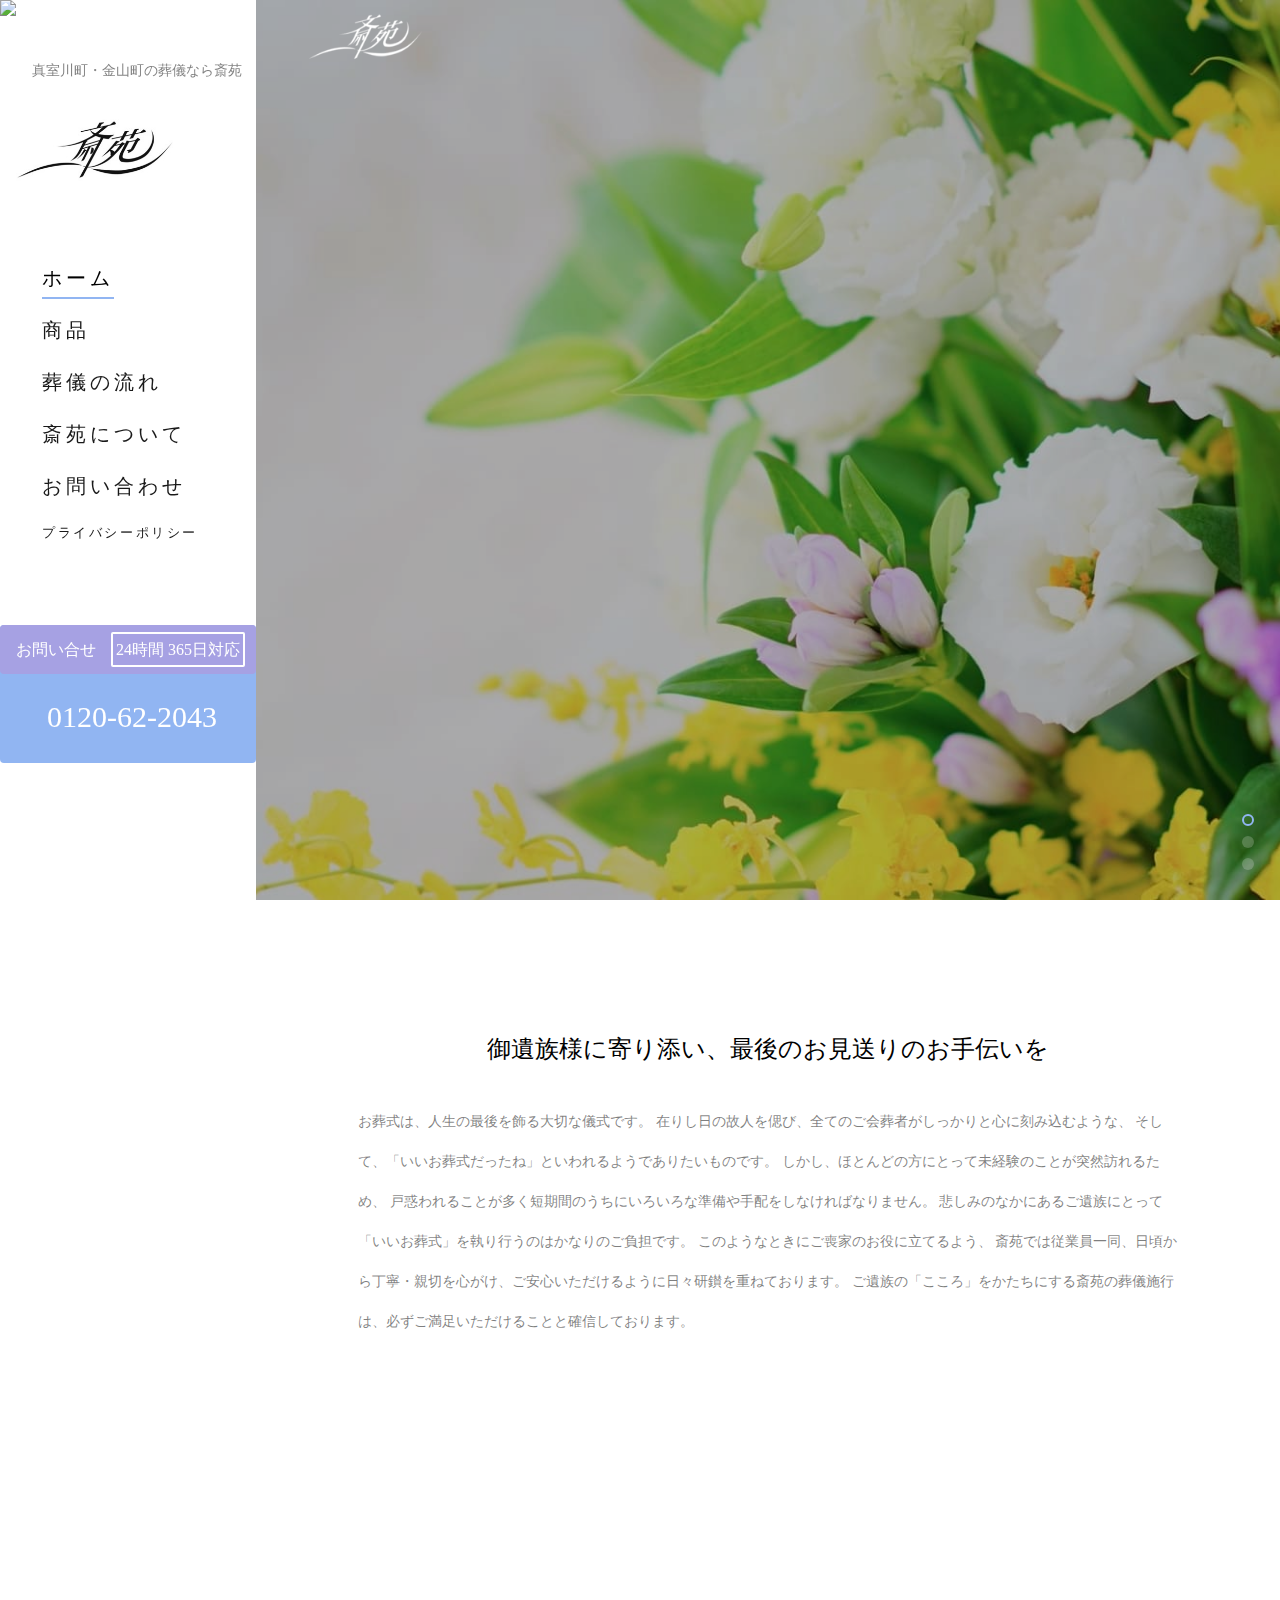
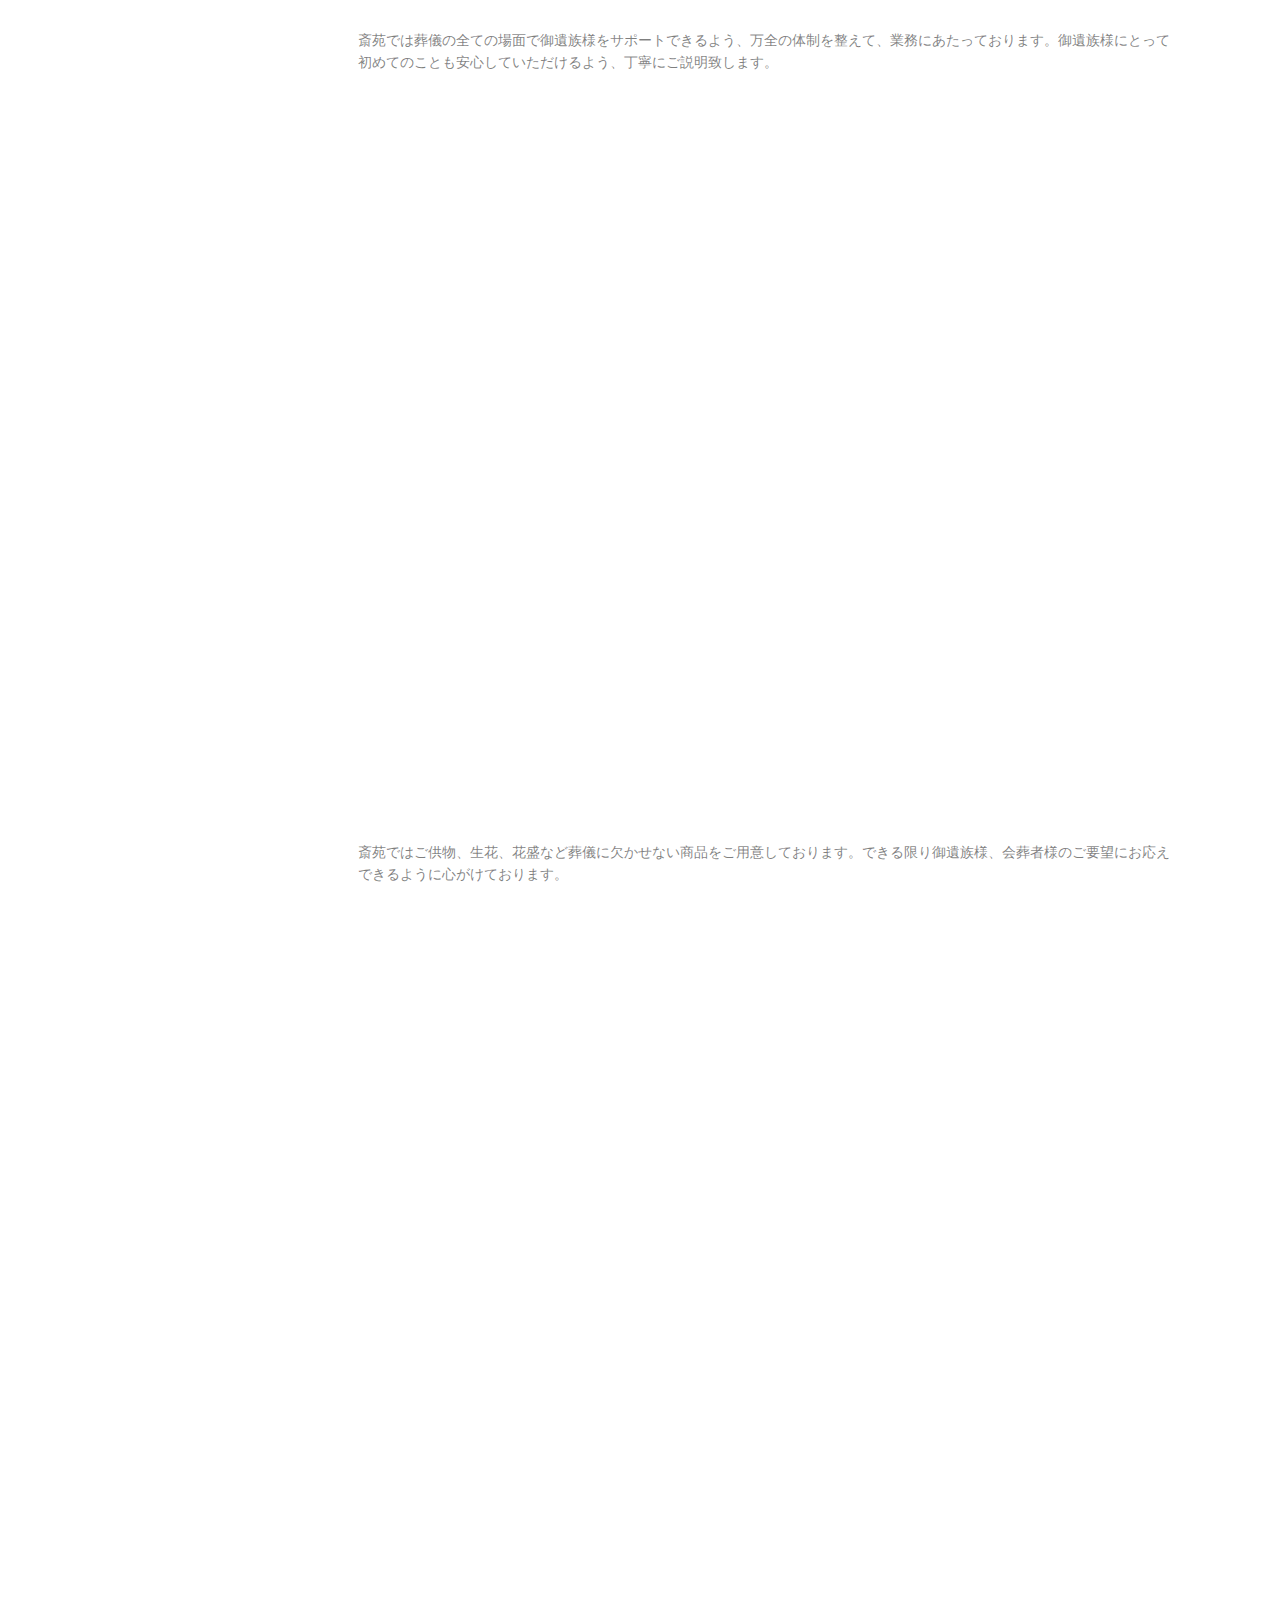
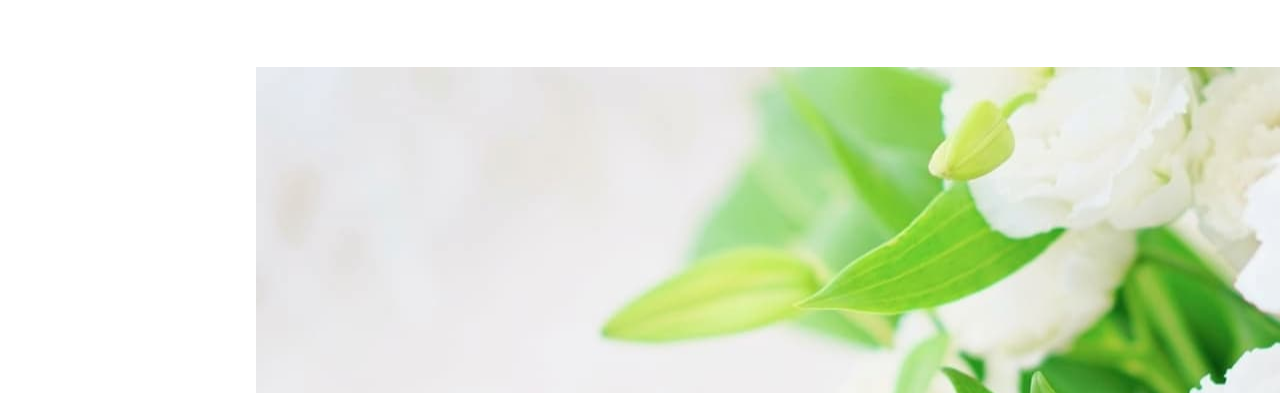
==== index.html @ 17455117 "seov2.1" ====
<!DOCTYPE html>
<html lang="ja">
<!--[if lt IE 7]>      <html class="no-js lt-ie9 lt-ie8 lt-ie7"> <![endif]-->
<!--[if IE 7]>         <html class="no-js lt-ie9 lt-ie8"> <![endif]-->
<!--[if IE 8]>         <html class="no-js lt-ie9"> <![endif]-->
<!--[if gt IE 8]><!--> <html class="no-js"> <!--<![endif]-->
	<head>
	<meta charset="utf-8">
	<meta http-equiv="X-UA-Compatible" content="IE=edge">
	<meta http-equiv="Cache-Control" content="no-cache">
	<title>セレモニー斎苑||ホーム 葬儀のことなら斎苑へおまかせください</title>
	<meta name="viewport" content="width=device-width, initial-scale=1">
	<meta name="description" content="ホーム 山形県最上郡真室川町、金山町の葬儀は斎苑にご相談ください。２４時間、３６５日ご対応致します。フリーダイヤル0120−62−2043" />
	<meta name="keywords" content="葬儀 真室川町 金山町 斎苑 セレモニー斎苑" />
	<meta name="author" content="株式会社斎苑" />
	<meta name="msvalidate.01" content="B3822C4F7AFA2D1C98BF4378109DE318" />


  	<!-- Facebook and Twitter integration -->
	<meta property="og:title" content=""/>
	<meta property="og:image" content=""/>
	<meta property="og:url" content=""/>
	<meta property="og:site_name" content=""/>
	<meta property="og:description" content=""/>
	<meta name="twitter:title" content="" />
	<meta name="twitter:image" content="" />
	<meta name="twitter:url" content="" />
	<meta name="twitter:card" content="" />

	<!-- Place favicon.ico and apple-touch-icon.jpg in the root directory -->
	<link rel="shortcut icon" href="favicon.ico">

	<link href="https://fonts.googleapis.com/css?family=Roboto:100,300,400,500,700" rel="stylesheet">
	
	<!-- Animate.css -->
	<link rel="stylesheet" href="css/animate.css">
	<!-- Icomoon Icon Fonts-->
	<link rel="stylesheet" href="https://pro.fontawesome.com/releases/v5.10.0/css/all.css" integrity="sha384-AYmEC3Yw5cVb3ZcuHtOA93w35dYTsvhLPVnYs9eStHfGJvOvKxVfELGroGkvsg+p" crossorigin="anonymous"/>
	<!-- Bootstrap  -->
	<link rel="stylesheet" href="css/bootstrap.css">

	

	<!-- Flexslider  -->
	<link rel="stylesheet" href="css/flexslider.css">
	<!-- Theme style  -->
	<link rel="stylesheet" href="css/style.css">

	<!-- Modernizr JS -->
	<script src="js/modernizr-2.6.2.min.js"></script>
	<!-- FOR IE9 below -->
	<!--[if lt IE 9]>
	<script src="js/respond.min.js"></script>
	<![endif]-->
	<script type="application/ld+json">
		{
		  "@context" : "http://schema.org",
		  "@type" : "Article",
		  "name" : "セレモニー斎苑",
		  "author" : {
			"@type" : "Person",
			"name" : "株式会社斎苑"
		  },
		  "image" : "http://ceremonysaien.com/images/logo.jpg",
		  "articleSection" : "御遺族様に寄り添い、最後のお見送りのお手伝いを",
		  "articleBody" : "突然の出来事でお困りの方、葬儀をお急ぎの方、２４時間３６５日対応いたします。フリーダイヤル0120-62-4023まで"
		}
		</script>
	</head>
	<body>
	<div id="fh5co-page">
		<a  class="js-fh5co-nav-toggle fh5co-nav-toggle"><i></i></a>
		<aside id="fh5co-aside" role="complementary" class="border js-fullheight"style="height:100vh;overflow:hidden;">
			<div>
			<img src="./images/flower.png" style="position:absolute;top:0px;height:100px;width:100p;"/>
			<p style="margin-left:32px;">真室川町・金山町の葬儀なら斎苑</p>
			</div>
			<h1 id="fh5co-logo"><a href="index.html"><img src="./images/logo.jpg" style="width:80%;">
			</a></h1>
			<nav id="fh5co-main-menu" role="navigation">
				<ul>
					<li class="fh5co-active"><a href="index.html">ホーム</a></li>
					<li><a href="product.html">商品</a></li>
					<li><a href="portfolio.html">葬儀の流れ</a></li>
					<li><a href="about.html">斎苑について</a></li>
					<li><a href="contact.html">お問い合わせ</a></li>
					<li ><a href="privacy.html" style="font-size: 13px;">プライバシーポリシー</a></li>
				</ul>
				
			</nav>
		
			
			<div style="background-color:#91B5F2;bottom: 0;margin-top:80px;border-radius: 4px;">
				<div style="font-size:16px;padding:4px;color:white;background-color:#A6A1E3;display: flex; justify-content: space-evenly;border-radius: 4px;">
				<p style="margin:8px;">   お問い合せ   </p>
				<p style="margin:3px;padding:3px;border:2px solid;border-radius: 2px;">   24時間 365日対応   </p>
				</div>
				<div style="margin:26px;display:flex;justify-content: space-around;">
					<a href="tel:0120-62-2043" style="display: flex;"><i class="fas fa-phone fa-2x" style="color:white;margin-right: 8px;"></i><h2 style="color: white;">0120-62-2043</h2></a>
				</div>
				
			</div>
			
		</aside>

		<div id="fh5co-main">
			<aside id="fh5co-hero" class="js-fullheight">
				<div class="flexslider js-fullheight">
					<ul class="slides">
				   	<li style="background-image: url(images/main006.jpg);">
				   		<div class="overlay"></div>
				   		<div class="container-fluid">
				   			<div class="row">
								   <img src="./images/logo001.png" style="position:absolute; top:0px;left:40px;width:150px;height:75px;"/>
					   			<div class="col-md-8 col-md-offset-2 text-center js-fullheight slider-text">
					   				<div class="slider-text-inner">
					   					<h1>葬儀のご相談は<span style="display: inline-block;">斎苑へ</span></h1>
					   					<h2>心を込めてお見送りの<span style="display: inline-block;">お手伝いをいたします</span></h2>
											<p><a class="btn btn-primary btn-demo popup-vimeo" href="./contact.html" style="font-size:16px;border-radius: 4px;"><i class="fas fa-phone fa-x" style="color:white;"></i>お問い合わせ</a> <a style="border-radius: 4px;font-size:16px;"class="btn btn-primary btn-learn" href="./portfolio.html">葬儀の流れ<i class="fa fa-angle-right" style="margin-left: 4px;"></i></a></p>
					   				</div>
					   			</div>
					   		</div>
				   		</div>
				   	</li>
				   	<li style="background-image: url(images/main004.jpg);">
				   		<div class="overlay"></div>
				   		<div class="container-fluid">
				   			<div class="row">
								<img src="./images/logo001.png" style="position:absolute; top:0px;left:40px;width:150px;height:75px;"/>
					   			<div class="col-md-8 col-md-offset-2 text-center js-fullheight slider-text">
					   				<div class="slider-text-inner">
					   					<h1>24時間365日<span style="display: inline-block;">対応いたします</span></h1>
											<h2>まずはお電話で<span style="display: inline-block;">ご相談ください</span></h2>
											<p><a class="btn btn-primary btn-demo popup-vimeo" href="./contact.html" style="border-radius: 2px;font-size:16px;"><i class="fas fa-phone fa-x" style="color:white;"></i> お問い合わせ</a> <a style="border-radius: 2px;font-size:16px;" class="btn btn-primary btn-learn" href="./portfolio.html">葬儀の流れ<i class="fa fa-angle-right" style="margin-left: 4px;"></i></a></p>
					   				</div>
					   			</div>
					   		</div>
				   		</div>
				   	</li>
				   	<li style="background-image: url(images/main002.jpg);">
				   		<div class="overlay"></div>
				   		<div class="container-fluid">
				   			<div class="row">
								<img src="./images/logo001.png" style="position:absolute; top:0px;left:40px;width:150px;height:75px;"/>
					   			<div class="col-md-8 col-md-offset-2 text-center js-fullheight slider-text">
					   				<div class="slider-text-inner">
					   					<h1>感謝の気持ちを</span><span style="display: inline-block;">伝えたい</span></h1>
											<h2>スタッフが丁寧に分かりやすく<span style="display: inline-block;">ご対応いたします</span></h2>
											<p><a class="btn btn-primary btn-demo popup-vimeo" href="./contact.html" style="border-radius: 2px;font-size:16px;"><i class="fas fa-phone fa-x" style="color:white;"></i> お問い合わせ</a> <a style="border-radius: 2px;font-size:16px;" class="btn btn-primary btn-learn" href="./portfolio.html">葬儀の流れ<i class="fa fa-angle-right" style="margin-left: 4px;"></i></a></p>
					   				</div>
					   			</div>
					   		</div>
				   		</div>
				   	</li>
				  	</ul>
			  	</div>
			</aside>
			
			<div class="fh5co-narrow-content">
				<div class="row m-5 d-flex" style="margin-bottom: 80px;">
					<div class="col-md-12 justify-content-center">
						<h3 class="justify-content-center"style="margin-left:10%;margin-right:10%;margin-top:80px;margin-bottom:40px;"><span>御遺族様に寄り添い、</span><span>最後のお見送りのお手伝いを</span></h3>
							<p class="justify-content-center" style="margin-left:10%;margin-right:10%;line-height: 30pt;">お葬式は、人生の最後を飾る大切な儀式です。
							在りし日の故人を偲び、全てのご会葬者がしっかりと心に刻み込むような、
							そして、「いいお葬式だったね」といわれるようでありたいものです。
							しかし、ほとんどの方にとって未経験のことが突然訪れるため、
							戸惑われることが多く短期間のうちにいろいろな準備や手配をしなければなりません。
							悲しみのなかにあるご遺族にとって「いいお葬式」を執り行うのはかなりのご負担です。
							このようなときにご喪家のお役に立てるよう、
							斎苑では従業員一同、日頃から丁寧・親切を心がけ、ご安心いただけるように日々研鑚を重ねております。
							ご遺族の「こころ」をかたちにする斎苑の葬儀施行は、必ずご満足いただけることと確信しております。
							</p>


						
					</div>
				</div>
				<div class="double">
					<h2 class="fh5co-heading animate-box" data-animate-effect="fadeInLeft" style="margin-bottom:80px;color:#91B5F2;">斎苑のサービス</h2>
				</div>

				<p class="justify-content-center"style="margin-left:10%;margin-right:10%;margin-top:80px;margin-bottom:80px;">斎苑では葬儀の全ての場面で御遺族様をサポートできるよう、万全の体制を整えて、業務にあたっております。御遺族様にとって初めてのことも安心していただけるよう、丁寧にご説明致します。</p>
				<div class="row">
					<div class="col-md-6">
						<div class="fh5co-feature animate-box" data-animate-effect="fadeInLeft">
							<div class="fh5co-icon">
								<img src="./images/sougi002.jpg" style="width: 100px;height:100px; border-radius: 50px;" />
							</div>
							<div class="fh5co-text">
								<h3 style="font-size: 20px;">葬儀・告別式</h3>
								<p>故人様との最後のお別れに際し、丁寧な対応を心がけております。人数やご予算に合わせたプランをご用意しております。</p>
							</div>
						</div>
					</div>
					<div class="col-md-6">
						<div class="fh5co-feature animate-box" data-animate-effect="fadeInLeft">
							<div class="fh5co-icon">
								<img src="./images/hanakan003.jpg" style="width: 100px;height:100px; border-radius: 50px;" />
							</div>
							<div class="fh5co-text">
								<h3 style="font-size: 20px;">お供物</h3>
								<p>生花や花盛はご予算に応じてご用意致しております。りんやあかりその他の仏具等のご用命もお任せください。</p>
							</div>
						</div>
					</div>

					<div class="col-md-6">
						<div class="fh5co-feature animate-box" data-animate-effect="fadeInLeft">
							<div class="fh5co-icon">
								<img src="./images/hitugi001.jpg" style="width: 100px;height:100px; border-radius: 50px;" />
							</div>
							<div class="fh5co-text">
								<h3 style="font-size: 20px;">棺桶</h3>
								<p>故人様への安らかな成仏を願い、棺桶のご用意をいたします。サイズ、素材などご予算に応じてご用意致します。</p>
							</div>
						</div>
					</div>
					<div class="col-md-6">	
						<div class="fh5co-feature animate-box" data-animate-effect="fadeInLeft">
							<div class="fh5co-icon">
								<img src="./images/syokuji001.jpg" style="width: 100px;height:100px; border-radius: 50px;" />
							</div>
							<div class="fh5co-text">
								<h3 style="font-size: 20px;">通夜会食</h3>
								<p>通夜の会場、お食事ご用意はお任せ下さい。</p>
							</div>
						</div>
					</div>
				</div>
			</div>
			<div class="fh5co-narrow-content">
				<div class="double">
				<h2 class="fh5co-heading animate-box" data-animate-effect="fadeInLeft" style="color:#91B5F2;">商品</h2>
			</div>
				<p class="justify-content-center"style="margin-left:10%;margin-right:10%;margin-top:80px;margin-bottom:80px;">斎苑ではご供物、生花、花盛など葬儀に欠かせない商品をご用意しております。できる限り御遺族様、会葬者様のご要望にお応えできるように心がけております。</p>
				<div class="row row-bottom-padded-md">
					<div class="col-md-3 col-sm-6 col-padding animate-box" data-animate-effect="fadeInLeft">
						<div class="blog-entry">
							<a class="blog-img" style="border-radius:4px;"><img src="images/product001.jpg" class="img-responsive" alt="花環大"></a>
							<div class="desc">
								<h3>盛花環</h3>
								<span><h3 style="font-weight: bold;">¥22,000 </h3> 
								
							</div>
						</div>
					</div>
					<div class="col-md-3 col-sm-6 col-padding animate-box" data-animate-effect="fadeInLeft">
						<div class="blog-entry">
							<a  class="blog-img" style="border-radius:4px;"><img src="images/product002.jpg" class="img-responsive" alt="花環中"></a>
							<div class="desc">
								<h3><a >ノーブル生花</a></h3>
								<span><h3 style="font-weight: bold;">¥11,000</h3>
								
							
							</div>
						</div>
					</div>
					<div class="col-md-3 col-sm-6 col-padding animate-box" data-animate-effect="fadeInLeft">
						<div class="blog-entry">
							<a  class="blog-img" style="border-radius:4px;"><img src="images/product003.jpg" class="img-responsive" alt="Free HTML5 Bootstrap Template by Team Rink"></a>
							<div class="desc">
								<h3><a >ダルマ生花</a></h3>
								<span><h3 style="font-weight: bold;">¥22,000</h3>
								
							</div>
						</div>
					</div>
					<div class="col-md-3 col-sm-6 col-padding animate-box" data-animate-effect="fadeInLeft">
						<div class="blog-entry">
							<a  class="blog-img" style="border-radius:4px;"><img src="images/product004.jpg" class="img-responsive" alt="Free HTML5 Bootstrap Template by Team Rink"></a>
							<div class="desc">
								<h3><a >二段生花</a></h3>
								<span><h3 style="font-weight: bold;">¥16,500 </h3>
							
							</div>
						</div>
					</div>
				</div>
			</div>

			<div id="get-in-touch" style="background-image: url(./images/contact001.jpg);">
				<div class="fh5co-narrow-content" style="padding: 4em 4em !important;">
					<div class="row">
						<div class="col-md-4 animate-box" data-animate-effect="fadeInLeft">
							<h1 class="fh5co-heading-colored" >お問合わせ</h1>
						</div>
					</div>
					<div class="row">
						<div class="col-md-6 col-md-offset-3 col-md-pull-3 animate-box" data-animate-effect="fadeInLeft">
							<p class="fh5co-lead">２４時間３６５日ご対応いたします。お急ぎの方は詳細へ。</p>
							<p><a href="./contact.html" class="btn btn-primary" style="border-radius: 2px;">詳細へ</a></p>
							
						</div>
						
					</div>
				</div>
			</div>
		</div>
	</div>

	<!-- jQuery -->
	<script src="js/jquery.min.js"></script>
	<!-- jQuery Easing -->
	<script src="js/jquery.easing.1.3.js"></script>
	<!-- Bootstrap -->
	<script src="js/bootstrap.min.js"></script>
	<!-- Waypoints -->
	<script src="js/jquery.waypoints.min.js"></script>
	<!-- Flexslider -->
	<script src="js/jquery.flexslider-min.js"></script>
	
	
	<!-- MAIN JS -->
	<script src="js/main.js"></script>

	</body>
</html>
</html>
---- css/style.css ----
@font-face {
  font-family:"ヒラギノ明朝 Pro W3","Hiragino Mincho Pro","游明朝体","Yu Mincho","ＭＳ Ｐ明朝","MS PMincho",serif;
  src:url();
  font-weight: normal;
  font-style: normal;
}
/* =======================================================
*
* 	Template Style 
*	Edit this section
*
* ======================================================= */
body {
  font-family:"ヒラギノ明朝 Pro W3","Hiragino Mincho Pro","游明朝体","Yu Mincho","ＭＳ Ｐ明朝","MS PMincho",serif;

  font-weight: 300;
  font-size: 14px;
  line-height: 1.6;
  color: rgba(0, 0, 0, 0.5);
  background: white;
}
@media screen and (max-width: 992px) {
  body {
    font-size: 16px;
  }
}

a {
  color: #91B5F2;
  -webkit-transition: 0.5s;
  -o-transition: 0.5s;
  transition: 0.5s;
}
a:hover, a:active, a:focus {
  color: #91B5F2;
  outline: none;
  text-decoration: none !important;
}

p {
  margin-bottom: 1.5em;
}

h1, h2, h3, h4, h5, h6 {
  color: #000;
  text-align: center;
  font-family:"ヒラギノ明朝 Pro W3","Hiragino Mincho Pro","游明朝体","Yu Mincho","ＭＳ Ｐ明朝","MS PMincho",serif;

  font-weight: 100;
  margin: 0 0 30px 0;
}

figure {
  margin-bottom: 2.5em;
  float: left;
  width: 100%;
}
figure figcaption {
  font-size: 16px;
  width: 80%;
  margin: 20px auto 0px auto;
  color: #b3b3b3;
  font-style: italic;
  font-family:"ヒラギノ明朝 Pro W3","Hiragino Mincho Pro","游明朝体","Yu Mincho","ＭＳ Ｐ明朝","MS PMincho",serif;
}
@media screen and (max-width: 480px) {
  figure figcaption {
    width: 100%;
  }
}

::-webkit-selection {
  color: #fff;
  background: #91B5F2;
}

::-moz-selection {
  color: #fff;
  background: #91B5F2;
}

::selection {
  color: #fff;
  background: #91B5F2;
}

#fh5co-page {
  width: 100%;
  overflow: hidden;
  position: relative;
}

#fh5co-aside {
  padding-top: 60px;
  padding-bottom: 40px;
  width: 20%;
  position: fixed;
  bottom: 0;
  top: 0;
  left: 0;
  overflow-y: scroll;
  z-index: 1001;
  -webkit-transition: 0.5s;
  -o-transition: 0.5s;
  transition: 0.5s;
  overflow-y: scroll;
  -ms-overflow-style: none;    /* IE, Edge 対応 */
  scrollbar-width: none;       /* Firefox 対応 */
}
#fh5co-aside::-webkit-scrollbar{
  display: none;
}

@media screen and (max-width: 1200px) {
  #fh5co-aside {
    width: 30%;
  }
}
@media screen and (max-width: 768px) {
  #fh5co-aside {
    width: 270px;
    -moz-transform: translateX(-270px);
    -webkit-transform: translateX(-270px);
    -ms-transform: translateX(-270px);
    -o-transform: translateX(-270px);
    transform: translateX(-270px);
  }
}
#fh5co-aside #fh5co-logo {
  
  text-align: left;
  font-family:"ヒラギノ明朝 Pro W3","Hiragino Mincho Pro","游明朝体","Yu Mincho","ＭＳ Ｐ明朝","MS PMincho",serif;

  font-weight: 700;
  margin-bottom: 2em;
  text-transform: uppercase;
  font-size: 32px;
  display: block;
  
}

@media screen and (max-width: 768px) {
  #fh5co-aside #fh5co-logo {
    margin-bottom: 1em;
  }
}
#fh5co-aside #fh5co-logo a {
  color: #000;
}
#fh5co-aside #fh5co-logo a span {
  font-weight: 2  00;
  color: rgba(0, 0, 0, 0.5);
}
#fh5co-aside #fh5co-main-menu ul {
  text-align: left;
  margin-left:32px;
  
  padding: 0;
}
@media screen and (max-width: 768px) {
  #fh5co-aside #fh5co-main-menu ul {
    margin: 0 0 2em 0;
  }
}
#fh5co-aside #fh5co-main-menu ul li {
  margin: 0 0 20px 0;
  padding: 0;
  list-style: none;
}
#fh5co-aside #fh5co-main-menu ul li a {
  color: rgba(0, 0, 0, 0.9);
  text-decoration: none;
  letter-spacing: .1em;
  text-transform: uppercase;
  font-size: 20px;
  font-weight: 200;
  position: relative;
  padding: 10px 10px;
  letter-spacing: .2em;
  font-family:"ヒラギノ明朝 Pro W3","Hiragino Mincho Pro","游明朝体","Yu Mincho","ＭＳ Ｐ明朝","MS PMincho",serif;

  -webkit-transition: 0.3s;
  -o-transition: 0.3s;
  transition: 0.3s;
}
#fh5co-aside #fh5co-main-menu ul li a:after {
  content: "";
  position: absolute;
  height: 2px;
  bottom: 0px;
  left: 10px;
  right: 10px;
  background-color: #91B5F2;
  visibility: hidden;
  -webkit-transform: scaleX(0);
  -moz-transform: scaleX(0);
  -ms-transform: scaleX(0);
  -o-transform: scaleX(0);
  transform: scaleX(0);
  -webkit-transition: all 0.3s cubic-bezier(0.175, 0.885, 0.32, 1.275);
  -moz-transition: all 0.3s cubic-bezier(0.175, 0.885, 0.32, 1.275);
  -ms-transition: all 0.3s cubic-bezier(0.175, 0.885, 0.32, 1.275);
  -o-transition: all 0.3s cubic-bezier(0.175, 0.885, 0.32, 1.275);
  transition: all 0.3s cubic-bezier(0.175, 0.885, 0.32, 1.275);
}
#fh5co-aside #fh5co-main-menu ul li a:hover {
  text-decoration: none;
  color: black;
}
#fh5co-aside #fh5co-main-menu ul li a:hover:after {
  visibility: visible;
  -webkit-transform: scaleX(1);
  -moz-transform: scaleX(1);
  -ms-transform: scaleX(1);
  -o-transform: scaleX(1);
  transform: scaleX(1);
}
#fh5co-aside #fh5co-main-menu ul li.fh5co-active a {
  color: black;
}
#fh5co-aside #fh5co-main-menu ul li.fh5co-active a:after {
  visibility: visible;
  -webkit-transform: scaleX(1);
  -moz-transform: scaleX(1);
  -ms-transform: scaleX(1);
  -o-transform: scaleX(1);
  transform: scaleX(1);
}
#fh5co-aside .fh5co-footer {
  position: absolute;
  bottom: 40px;
  font-size: 14px;
  text-align: left;
  width: 100%;
  font-weight: 400;
  color: rgba(0, 0, 0, 0.6);
  padding: 0 20px;
}
@media screen and (max-width: 768px) {
  #fh5co-aside .fh5co-footer {
    position: relative;
    bottom: 0;
  }
}
#fh5co-aside .fh5co-footer span {
  display: block;
}
#fh5co-aside .fh5co-footer ul {
  padding: 0;
  margin: 0;
  text-align: left;
}
#fh5co-aside .fh5co-footer ul li {
  padding: 0;
  margin: 0;
  display: inline;
  list-style: none;
}
#fh5co-aside .fh5co-footer ul li a {
  color: rgba(0, 0, 0, 0.7);
  padding: 4px;
}
#fh5co-aside .fh5co-footer ul li a:hover, #fh5co-aside .fh5co-footer ul li a:active, #fh5co-aside .fh5co-footer ul li a:focus {
  text-decoration: none;
  outline: none;
  color: #91B5F2;
}

#fh5co-main {
  width: 80%;
  float: right;
  -webkit-transition: 0.5s;
  -o-transition: 0.5s;
  transition: 0.5s;
}
@media screen and (max-width: 1200px) {
  #fh5co-main {
    width: 70%;
  }
}
@media screen and (max-width: 768px) {
  #fh5co-main {
    width: 100%;
  }
}
#fh5co-main .fh5co-narrow-content {
  position: relative;
  width: 100%;
  margin: 0 auto;
  padding: 4em 0;
  clear: both;
}

@media screen and (max-width: 768px) {
  #fh5co-main .fh5co-narrow-content {
    width: 100%;
    padding: 4em 1em;
  }
}

#fh5co-hero {
  min-height: 500px;
  background: #fff url(../images/loader.gif) no-repeat center center;
  width: 100%;
  float: left;
  clear: both;
}
#fh5co-hero .btn {
  font-size: 24px;
}
#fh5co-hero .btn.btn-primary {
  padding: 14px 30px !important;
}
#fh5co-hero .flexslider {
  border: none;
  z-index: 1;
  margin-bottom: 0;
}
#fh5co-hero .flexslider .slides {
  position: relative;
  overflow: hidden;
}
#fh5co-hero .flexslider .slides .overlay {
  position: absolute;
  top: 0;
  bottom: 0;
  left: 0;
  right: 0;
  content: '';
  background: rgba(0, 0, 0, 0.3);
}
#fh5co-hero .flexslider .slides li {
  background-repeat: no-repeat;
  background-size: cover;
  background-position: bottom center;
  min-height: 500px;
  position: relative;
}
#fh5co-hero .flexslider .flex-control-nav {
  bottom: 20px;
  z-index: 1000;
  right: 20px;
  float: right;
  width: auto;
}
#fh5co-hero .flexslider .flex-control-nav li {
  display: block;
  margin-bottom: 10px;
}
#fh5co-hero .flexslider .flex-control-nav li a {
  background: rgba(255, 255, 255, 0.2);
  box-shadow: none;
  width: 12px;
  height: 12px;
  cursor: pointer;
}
#fh5co-hero .flexslider .flex-control-nav li a.flex-active {
  cursor: pointer;
  background: transparent;
  border: 2px solid #91B5F2;
}
#fh5co-hero .flexslider .flex-direction-nav {
  display: none;
}
#fh5co-hero .flexslider .slider-text {
  display: table;
  opacity: 0;
  min-height: 500px;
  z-index: 9;
}
#fh5co-hero .flexslider .slider-text > .slider-text-inner {
  display: table-cell;
  vertical-align: middle;
  min-height: 700px;
  padding: 2em;
}
@media screen and (max-width: 768px) {
  #fh5co-hero .flexslider .slider-text > .slider-text-inner {
    text-align: left;
  }
}
#fh5co-hero .flexslider .slider-text > .slider-text-inner h1, #fh5co-hero .flexslider .slider-text > .slider-text-inner h2 {
  margin: 0;
  padding: 0;
  color: white;
  font-family:"ヒラギノ明朝 Pro W3","Hiragino Mincho Pro","游明朝体","Yu Mincho","ＭＳ Ｐ明朝","MS PMincho",serif;

}
#fh5co-hero .flexslider .slider-text > .slider-text-inner h1 {
  margin-bottom: 20px;
  font-size: 45px;
  line-height: 1.3;
  font-weight: 100;
  font-family:"ヒラギノ明朝 Pro W3","Hiragino Mincho Pro","游明朝体","Yu Mincho","ＭＳ Ｐ明朝","MS PMincho",serif;

}
@media screen and (max-width: 768px) {
  #fh5co-hero .flexslider .slider-text > .slider-text-inner h1 {
    font-size: 28px;
  }
}
#fh5co-hero .flexslider .slider-text > .slider-text-inner h2 {
  font-size: 18px;
  line-height: 1.5;
  margin-bottom: 30px;
  font-weight: 300;
}
#fh5co-hero .flexslider .slider-text > .slider-text-inner h2 a {
  color: rgba(34, 136, 150, 0.8);
  border-bottom: 1px solid rgba(34, 136, 150, 0.7);
}
#fh5co-hero .flexslider .slider-text > .slider-text-inner .heading-section {
  font-size: 50px;
}
@media screen and (max-width: 768px) {
  #fh5co-hero .flexslider .slider-text > .slider-text-inner .heading-section {
    font-size: 30px;
  }
}
#fh5co-hero .flexslider .slider-text > .slider-text-inner s
.fh5co-lead {
  font-size: 20px;
  color: #fff;
}
#fh5co-hero .flexslider .slider-text > .slider-text-inner s
.fh5co-lead .icon-heart {
  color: #d9534f;
}
#fh5co-hero .flexslider .slider-text > .slider-text-inner .btn {
  font-size: 12px;
  text-transform: uppercase;
  letter-spacing: 2px;
  color: #fff;
  padding: 22px 30px !important;
  border: none;
  font-weight: 500;
}
#fh5co-hero .flexslider .slider-text > .slider-text-inner .btn.btn-learn {
  background: #fff;
  color: #000;
}
#fh5co-hero .flexslider .slider-text > .slider-text-inner .btn.btn-learn:hover {
  color: #fff;
}
@media screen and (max-width: 768px) {
  #fh5co-hero .flexslider .slider-text > .slider-text-inner .btn {
    width: 100%;
  }
}

.fh5co-bg-color {
  width: 100%;
  float: left;
  background: #fff;
}

body.offcanvas {
  overflow-x: hidden;
}
body.offcanvas #fh5co-aside {
  -moz-transform: translateX(0);
  -webkit-transform: translateX(0);
  -ms-transform: translateX(0);
  -o-transform: translateX(0);
  transform: translateX(0);
  width: 270px;
  background: #fff;
  z-index: 999;
  position: fixed;
}
body.offcanvas #fh5co-main, body.offcanvas .fh5co-nav-toggle {
  top: 0;
  -moz-transform: translateX(270px);
  -webkit-transform: translateX(270px);
  -ms-transform: translateX(270px);
  -o-transform: translateX(270px);
  transform: translateX(270px);
}

.fh5co-services {
  margin-top: 5px;
}
.fh5co-services ul {
  list-style: none;
  padding: 0;
  margin: 0;
}

.blog-entry {
  width: 100%;
  float: left;
  background: #fff;
}
@media screen and (max-width: 768px) {
  .blog-entry {
   
    margin:56px;
    
  }
  
}
.blog-entry .blog-img {
  width: 100%;
  float: left;
  overflow: hidden;
  position: relative;
  z-index: 1;
  margin-bottom: 25px;
  
}
.blog-entry .blog-img img {
  position: relative;
  max-width: 100%;
  -webkit-transform: scale(1.2);
  -moz-transform: scale(1.2);
  -ms-transform: scale(1.2);
  -o-transform: scale(1.2);
  transform: scale(1.2);
  -webkit-transition: 0.9s;
  -o-transition: 0.9s;
  transition: 0.9s;
  
}
.blog-entry .desc {
  padding: 25px;
}
.blog-entry .desc h3 {
  font-size: 15px;
  text-transform: uppercase;
  margin-bottom: 10px;
  letter-spacing: 1px;
  line-height: auto;
}
.blog-entry .desc h3 a {
  color: #000;
  text-decoration: none;
}
.blog-entry .desc span {
  display: block;
  margin-bottom: 2px;
  font-size: 11px;
  text-transform: uppercase;
  letter-spacing: 1px;
  color: rgba(0, 0, 0, 0.4) !important;
}
.blog-entry .desc span small i {
  color: #e6e6e6;
}
.blog-entry .desc .lead {
  font-size: 11px;
  text-transform: uppercase;
  letter-spacing: 2px;
  color: #000;
}
.blog-entry:hover .blog-img img {
  -webkit-transform: scale(1);
  -moz-transform: scale(1);
  -ms-transform: scale(1);
  -o-transform: scale(1);
  transform: scale(1);
}

.work {
  background-size: cover;
  background-position: center center;
  background-repeat: no-repeat;
  position: relative;
  height: 270px;
  width: 100%;
  display: table;
  overflow: hidden;
}
#work001{
  background-image:url(../images/11.jpg);
  opacity:0.8;
}
#work002{
  background-image:url(../images/22.jpg);
  opacity:0.8;
}
#work003{
  background-image:url(../images/33.jpg);
  opacity:0.8;
}
#work004{
  background-image:url(../images/44.jpg);
  opacity:0.8;
}
#work005{
  background-image:url(../images/55.jpg);
  opacity:0.8;
}
#work006{
  background-image:url(../images/66.jpg);
  opacity:0.8;
}
#work007{
  background-image:url(../images/77.jpg);
  opacity:0.8;
}
#work008{
  background-image:url(../images/88.jpg);
  opacity:0.6;
}

#work101{
  background-image:url(../images/111.jpg);
  opacity:0.6;
  padding: 8px;
}
#work102{
  background-image:url(../images/111.jpg);
  opacity:0.6;
  padding: 8px;
}
#work103{
  background-image:url(../images/111.jpg);
  opacity:0.6;
  padding: 8px;
}
#work104{
  background-image:url(../images/111.jpg);
  opacity:0.6;
  padding: 8px;
}
#work105{
  background-image:url(../images/111.jpg);
  opacity:0.6;
  padding: 8px;
}
#work106{
  background-image:url(../images/111.jpg);
  opacity:0.6;
  padding: 8px;
}
#work107{
  background-image:url(../images/111.jpg);
  opacity:0.6;
  padding: 8px;
}
#work108{
  background-image:url(../images/111.jpg);
  opacity:0.6;
  padding: 8px;
}

@media screen and (max-width: 768px) {
  .work {
    height: 400px;
    
  }
}
@media screen and (max-width: 480px) {
  .work {
    height: 270px;
    background-image: none;
  }
  
  
}
.work .desc {
  display: table-cell;
  vertical-align: middle;
  height: 270px;
  background: #fff;
  opacity: 0;
  -webkit-transition: 0.3s;
  -o-transition: 0.3s;
  transition: 0.3s;
}
.work .desc h3 {
  font-size: 14px;
  -webkit-transition: -webkit-transform 0.3s, opacity 0.3s;
  transition: transform 0.3s, opacity 0.3s;
  -webkit-transform: translate3d(0, -15px, 0);
  transform: translate3d(0, -15px, 0);
}
.work .desc span {
  display: block;
  color: #999999;
  font-size: 12px;
  -webkit-transition: -webkit-transform 0.3s, opacity 0.3s;
  transition: transform 0.3s, opacity 0.3s;
  -webkit-transform: translate3d(0, 15px, 0);
  transform: translate3d(0, 15px, 0);
}
@media screen and (max-width: 768px) {
  .work .desc {
    opacity: 1;
    background: transparent !important;
  }
  .work .desc h3 {
    -webkit-transform: translate3d(0, 0, 0);
    transform: translate3d(0, 0, 0);
    color: #fff;
  }
  .work .desc span {
    -webkit-transform: translate3d(0, 0, 0);
    transform: translate3d(0, 0, 0);
  }
}
.work:hover .desc {
  opacity: 1;
}
.work:hover .desc h3 {
  -webkit-transform: translate3d(0, 0, 0);
  transform: translate3d(0, 0, 0);
}
.work:hover .desc span {
  -webkit-transform: translate3d(0, 0, 0);
  transform: translate3d(0, 0, 0);
}

.fh5co-lead {
  font-size: 18px;
  line-height: 1.5;
}

.fh5co-heading-colored {
  color: #91B5F2;
  font-size: 30px;
}

.fh5co-cards {
  padding: 1em 0;
  background: #e6e6e6;
}
@media screen and (max-width: 768px) {
  .fh5co-cards {
    padding: 1em 0;
  }
}
.fh5co-cards .fh5co-flex-wrap {
  display: -webkit-box;
  display: -moz-box;
  display: -ms-flexbox;
  display: -webkit-flex;
  display: flex;
  flex-wrap: wrap;
  -webkit-flex-wrap: wrap;
  -moz-flex-wrap: wrap;
}
.fh5co-cards .fh5co-flex-wrap > div {
  width: 49.5%;
  margin-right: 1%;
  background: #fff;
  padding: 30px;
  margin-bottom: 10px;
}
.fh5co-cards .fh5co-flex-wrap > div:nth-of-type(1) {
  float: left;
}
.fh5co-cards .fh5co-flex-wrap > div:nth-of-type(2) {
  float: right;
  margin-right: 0%;
}
@media screen and (max-width: 992px) {
  .fh5co-cards .fh5co-flex-wrap > div {
    width: 100%;
    margin-right: 0;
  }
}
.fh5co-cards .fh5co-flex-wrap .fh5co-card p:last-child {
  margin-bottom: 0;
}
.fh5co-cards .fh5co-flex-wrap .fh5co-card h5 {
  text-transform: uppercase;
  font-size: 12px;
  letter-spacing: .2em;
  padding: 4px 8px;
  background: #ebebeb;
  display: -moz-inline-stack;
  display: inline-block;
  zoom: 1;
  *display: inline;
}

.fh5co-counter .fh5co-number {
  font-size: 100px;
  color: #91B5F2;
  font-weight: 400;
  margin: 0;
  padding: 0;
  line-height: .7;
}
.fh5co-counter .fh5co-number.fh5co-left {
  float: left;
  width: 30%;
}
@media screen and (max-width: 768px) {
  .fh5co-counter .fh5co-number.fh5co-left {
    width: 100%;
    line-height: 1.2;
  }
}
.fh5co-counter .fh5co-text {
  float: right;
  text-align: left;
  width: 70%;
}
@media screen and (max-width: 768px) {
  .fh5co-counter .fh5co-text {
    width: 100%;
    text-align: left;
  }
}
.fh5co-counter .fh5co-text h3 {
  margin: 0;
  padding: 0;
  position: relative;
}
.fh5co-counter .fh5co-text h3.border-bottom:after {
  content: "";
  width: 50px;
}

.fh5co-social {
  padding: 0;
  margin: 0;
  text-align: left;
}
.fh5co-social li {
  padding: 0;
  margin: 0;
  list-style: none;
  display: -moz-inline-stack;
  display: inline-block;
  zoom: 1;
  *display: inline;
}
.fh5co-social li a {
  font-size: 22px;
  color: #000;
  padding: 10px;
  display: -moz-inline-stack;
  display: inline-block;
  zoom: 1;
  *display: inline;
  -webkit-border-radius: 7px;
  -moz-border-radius: 7px;
  -ms-border-radius: 7px;
  border-radius: 7px;
}
@media screen and (max-width: 768px) {
  .fh5co-social li a {
    padding: 10px 8px;
  }
}
.fh5co-social li a:hover {
  color: #91B5F2;
}
.fh5co-social li a:hover, .fh5co-social li a:active, .fh5co-social li a:focus {
  outline: none;
  text-decoration: none;
  color: #91B5F2;
}

#map {
  width: 100%;
  height: 700px;
}
@media screen and (max-width: 768px) {
  #map {
    height: 200px;
  }
}

.fh5co-more-contact {
  background: #fafafa;
}

.fh5co-feature {
  text-align: left;
  width: 100%;
  float: left;
  margin-bottom: 40px;
  position: relative;
}
.fh5co-feature .fh5co-icon {
  position: absolute;
  top: 0;
  left: 0;
  width: 100px;
  height: 100px;
  display: table;
  text-align: left;
  background: rgba(0, 0, 0, 0.05);
  -webkit-border-radius: 50%;
  -moz-border-radius: 50%;
  -ms-border-radius: 50%;
  border-radius: 50%;
}
.fh5co-feature .fh5co-icon i {
  display: table-cell;
  vertical-align: middle;
  color: #91B5F2;
  font-size: 40px;
  height: 100px;
}
@media screen and (max-width: 1200px) {
  .fh5co-feature .fh5co-icon i {
    font-size: 40px;
  }
}
.fh5co-feature .fh5co-text {
  padding-left: 120px;
  width: 100%;
}
.fh5co-feature .fh5co-text h2, .fh5co-feature .fh5co-text h3 {
  margin: 0;
  padding: 0;
}
.fh5co-feature .fh5co-text h3 {
  font-weight: 500;
  margin-bottom: 20px;
  color: rgba(0, 0, 0, 0.8);
  font-size: 14px;
  letter-spacing: .2em;
  text-transform: uppercase;
}
.fh5co-feature.fh5co-feature-sm .fh5co-text {
  margin-top: 30px;
}
.fh5co-feature.fh5co-feature-sm .fh5co-icon i {
  color: #91B5F2;
  font-size: 40px;
}
@media screen and (max-width: 1200px) {
  .fh5co-feature.fh5co-feature-sm .fh5co-icon i {
    font-size: 28px;
  }
}

.fh5co-heading {
  font-size: 24px;
  margin-bottom: 2em;
  font-weight: 100;
  text-transform: uppercase;
  letter-spacing: 2px;
}
.fh5co-heading.fh5co-light {
  color: #fff;
}
.fh5co-heading span {
  display: block;
}
@media screen and (max-width: 768px) {
  .fh5co-heading {
    margin-bottom: 1em;
  }
}

.btn {
  margin-right: 4px;
  margin-bottom: 4px;
  font-family:"ヒラギノ明朝 Pro W3","Hiragino Mincho Pro","游明朝体","Yu Mincho","ＭＳ Ｐ明朝","MS PMincho",serif;

  font-size: 18px;
  font-weight: 400;
  text-transform: uppercase;
  letter-spacing: 1px;
  -webkit-border-radius: 0px;
  -moz-border-radius: 0px;
  -ms-border-radius: 0px;
  border-radius: 0px;
  -webkit-transition: 0.5s;
  -o-transition: 0.5s;
  transition: 0.5s;
  padding: 8px 20px !important;
}
.btn.btn-sm {
  padding: 4px 15px !important;
}
.btn.btn-md {
  padding: 8px 20px !important;
}
.btn.btn-lg {
  padding: 18px 36px !important;
}
.btn:hover, .btn:active, .btn:focus {
  box-shadow: none !important;
  outline: none !important;
}

.btn-primary {
  background: #91B5F2;
  color: #fff;
  border: 2px solid #91B5F2;
}
.btn-primary:hover, .btn-primary:focus, .btn-primary:active {
  background: #A6A1E3 !important;
  border-color: #A6A1E3 !important;
}
.btn-primary.btn-outline {
  background: transparent;
  color: #91B5F2;
  border: 2px solid #91B5F2;
}
.btn-primary.btn-outline:hover, .btn-primary.btn-outline:focus, .btn-primary.btn-outline:active {
  background: #91B5F2;
  color: #fff;
}

.btn-success {
  background: #5cb85c;
  color: #fff;
  border: 2px solid #5cb85c;
}
.btn-success:hover, .btn-success:focus, .btn-success:active {
  background: #4cae4c !important;
  border-color: #4cae4c !important;
}
.btn-success.btn-outline {
  background: transparent;
  color: #5cb85c;
  border: 2px solid #5cb85c;
}
.btn-success.btn-outline:hover, .btn-success.btn-outline:focus, .btn-success.btn-outline:active {
  background: #5cb85c;
  color: #fff;
}

.btn-info {
  background: #5bc0de;
  color: #fff;
  border: 2px solid #5bc0de;
}
.btn-info:hover, .btn-info:focus, .btn-info:active {
  background: #46b8da !important;
  border-color: #46b8da !important;
}
.btn-info.btn-outline {
  background: transparent;
  color: #5bc0de;
  border: 2px solid #5bc0de;
}
.btn-info.btn-outline:hover, .btn-info.btn-outline:focus, .btn-info.btn-outline:active {
  background: #5bc0de;
  color: #fff;
}

.btn-warning {
  background: #f0ad4e;
  color: #fff;
  border: 2px solid #f0ad4e;
}
.btn-warning:hover, .btn-warning:focus, .btn-warning:active {
  background: #eea236 !important;
  border-color: #eea236 !important;
}
.btn-warning.btn-outline {
  background: transparent;
  color: #f0ad4e;
  border: 2px solid #f0ad4e;
}
.btn-warning.btn-outline:hover, .btn-warning.btn-outline:focus, .btn-warning.btn-outline:active {
  background: #f0ad4e;
  color: #fff;
}

.btn-danger {
  background: #d9534f;
  color: #fff;
  border: 2px solid #d9534f;
}
.btn-danger:hover, .btn-danger:focus, .btn-danger:active {
  background: #d43f3a !important;
  border-color: #d43f3a !important;
}
.btn-danger.btn-outline {
  background: transparent;
  color: #d9534f;
  border: 2px solid #d9534f;
}
.btn-danger.btn-outline:hover, .btn-danger.btn-outline:focus, .btn-danger.btn-outline:active {
  background: #d9534f;
  color: #fff;
}

.btn-outline {
  background: none;
  border: 2px solid gray;
  font-size: 16px;
  -webkit-transition: 0.3s;
  -o-transition: 0.3s;
  transition: 0.3s;
}
.btn-outline:hover, .btn-outline:focus, .btn-outline:active {
  box-shadow: none;
}

.form-control {
  -webkit-appearance: none;
  -moz-appearance: none;
  appearance: none;
  box-shadow: none;
  background: transparent;
  border: 2px solid rgba(0, 0, 0, 0.1);
  height: 54px;
  font-size: 18px;
  font-weight: 300;
  -webkit-border-radius: 7px;
  -moz-border-radius: 7px;
  -ms-border-radius: 7px;
  border-radius: 7px;
}
.form-control:active, .form-control:focus {
  outline: none;
  box-shadow: none;
  border-color: #228896;
}

#message {
  height: 130px;
}

.fh5co-nav-toggle {
  cursor: pointer;
  text-decoration: none;
}
.fh5co-nav-toggle.active i::before, .fh5co-nav-toggle.active i::after {
  background: #000;
}
.fh5co-nav-toggle.dark.active i::before, .fh5co-nav-toggle.dark.active i::after {
  background: #000;
}
.fh5co-nav-toggle:hover, .fh5co-nav-toggle:focus, .fh5co-nav-toggle:active {
  outline: none;
  border-bottom: none !important;
}
.fh5co-nav-toggle i {
  position: relative;
  display: -moz-inline-stack;
  display: inline-block;
  zoom: 1;
  *display: inline;
  width: 30px;
  height: 2px;
  color: rgb(209, 208, 208);
  font: bold 14px/.4 Helvetica;
  text-transform: uppercase;
  text-indent: -55px;
  background: rgb(209, 208, 208);;
  transition: all .2s ease-out;
}
.fh5co-nav-toggle i::before, .fh5co-nav-toggle i::after {
  content: '';
  width: 30px;
  height: 2px;
  background: rgb(209, 208, 208);
  position: absolute;
  left: 0;
  -webkit-transition: 0.2s;
  -o-transition: 0.2s;
  transition: 0.2s;
}
.fh5co-nav-toggle.dark i {
  position: relative;
  color: #000;
  background: #000;
  transition: all .2s ease-out;
}
.fh5co-nav-toggle.dark i::before, .fh5co-nav-toggle.dark i::after {
  background: #000;
  -webkit-transition: 0.2s;
  -o-transition: 0.2s;
  transition: 0.2s;
}

.fh5co-nav-toggle i::before {
  top: -7px;
}

.fh5co-nav-toggle i::after {
  bottom: -7px;
}

.fh5co-nav-toggle:hover i::before {
  top: -10px;
}

.fh5co-nav-toggle:hover i::after {
  bottom: -10px;
}

.fh5co-nav-toggle.active i {
  background: transparent;
}

.fh5co-nav-toggle.active i::before {
  top: 0;
  -webkit-transform: rotateZ(45deg);
  -moz-transform: rotateZ(45deg);
  -ms-transform: rotateZ(45deg);
  -o-transform: rotateZ(45deg);
  transform: rotateZ(45deg);
}

.fh5co-nav-toggle.active i::after {
  bottom: 0;
  -webkit-transform: rotateZ(-45deg);
  -moz-transform: rotateZ(-45deg);
  -ms-transform: rotateZ(-45deg);
  -o-transform: rotateZ(-45deg);
  transform: rotateZ(-45deg);
}

.fh5co-nav-toggle {
  position: fixed;
  left: 0;
  top: 0px;
  z-index: 9999;
  cursor: pointer;
  opacity: 1;
  visibility: hidden;
  padding: 20px;
  -webkit-transition: 0.5s;
  -o-transition: 0.5s;
  transition: 0.5s;
}
@media screen and (max-width: 768px) {
  .fh5co-nav-toggle {
    opacity: 1;
    visibility: visible;
  }
}

@media screen and (max-width: 480px) {
  .col-xxs-12 {
    float: none;
    width: 100%;
  }
}

.row-bottom-padded-lg {
  padding-bottom: 7em;
}
@media screen and (max-width: 768px) {
  .row-bottom-padded-lg {
    padding-bottom: 1em;
  }
}

.row-bottom-padded-md {
  padding-bottom: 4em;
}
@media screen and (max-width: 768px) {
  .row-bottom-padded-md {
    padding-bottom: 1em;
  }
}

.row-bottom-padded-sm {
  padding-bottom: 1em;
}
@media screen and (max-width: 768px) {
  .row-bottom-padded-sm {
    padding-bottom: 1em;
  }
}

.col-padding {
  padding: 10px !important;
}

.js .animate-box {
  opacity: 0;
}


table{
  width: 100%;
}

table th{
  position: relative;
  text-align: left;
  width: 45%;
}

table th:after{
  display: block;
  content: "";
  width: 56px;
  height: 1px;
  background-color: rgb(97, 96, 96);
  position: absolute;
  top:calc(50% - 1px);
  right:20px;
}

table td{
  text-align: left;
  width: 85%;
}

.double{
	width:100%;
	text-align:center;
}
.double h2{
	position:relative;
	display:inline-block;
  color:black !important;
}
.double h2:before, .double h2:after{
	content:"";
	display:block;
	width:200px;
	height:4px;
	border-top:1px solid #CF91F2;
	border-bottom:1px solid #CF91F2;
	position:absolute;
	top:50%;
	margin-top:-2px;
}
.double h2:before{left:-224px;}
.double h2:after{right:-224px;}

h2.multi{
	padding:6px 0;
	border-bottom:8px solid #ABDEF7;
	position:relative;
}
h3.multi:before, h2.multi:after{
	content:"";
	display:block;
	height:8px;
	position:absolute;
	bottom:-8px;
}
h3.multi:before{
	width:20%;
	left:8%;
	background:rgba(255,255,255,0.7);
}
h3.multi:after{
	width:30%;
	left:12%;
	background:rgba(87,176,224,0.6);
}

@media screen and (max-width: 768px) {
  #privacy001 {
   margin:36px !important;
  }
}


.breadcrumb{/* 背景色の変更 */
	background: white;
}
.breadcrumb a{/* 文字色 */
	color:#000;
}
.breadcrumb-item.active{/* アクティブ文字色の変更 */
	color:rgb(134, 181, 255);
}
.breadcrumb-item+.breadcrumb-item::before{/* 区切り線の文字色変更 */
	color:#000;
}
.breadcrumb-item+.breadcrumb-item::before{/*区切り線の変更*/
  content: ">";
}


@media screen and (max-width: 768px) {
  .breadcrumb {
   display: none;
  }
}
/*# sourceMappingURL=style.css.map */
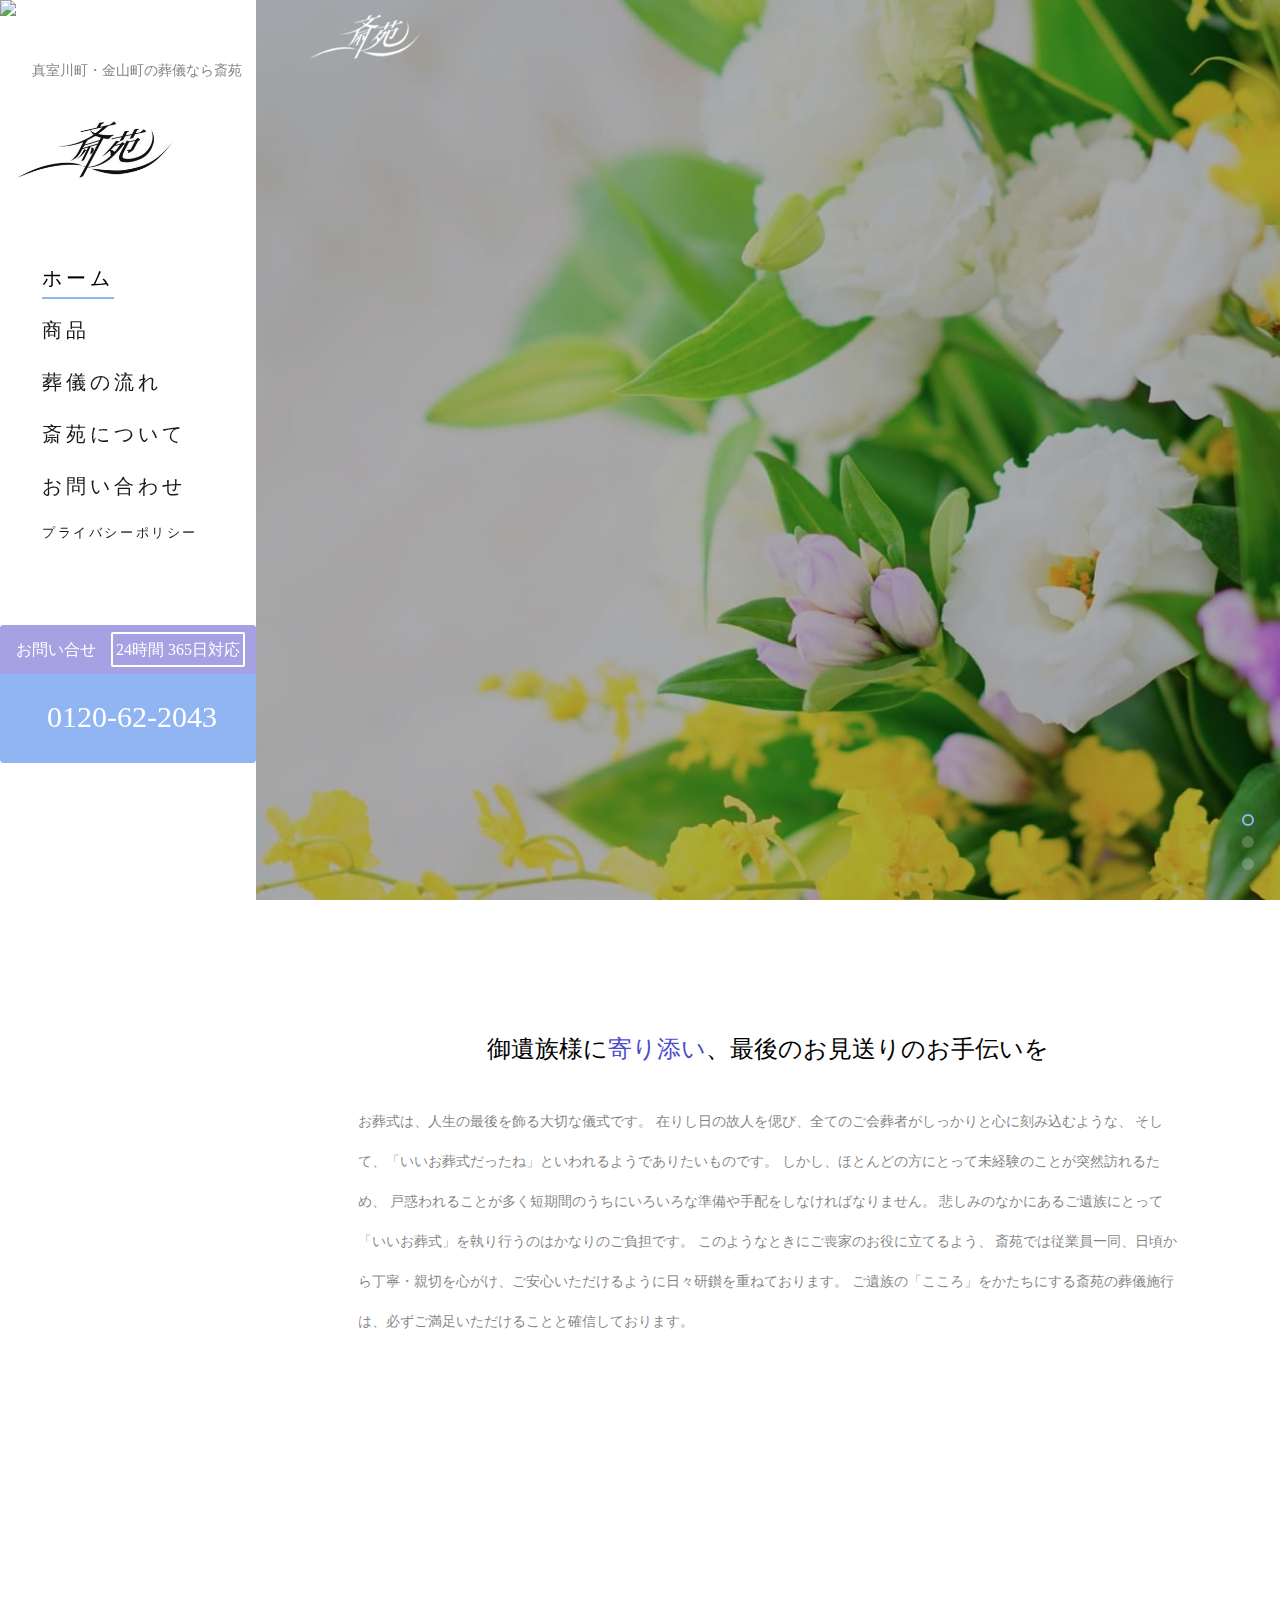
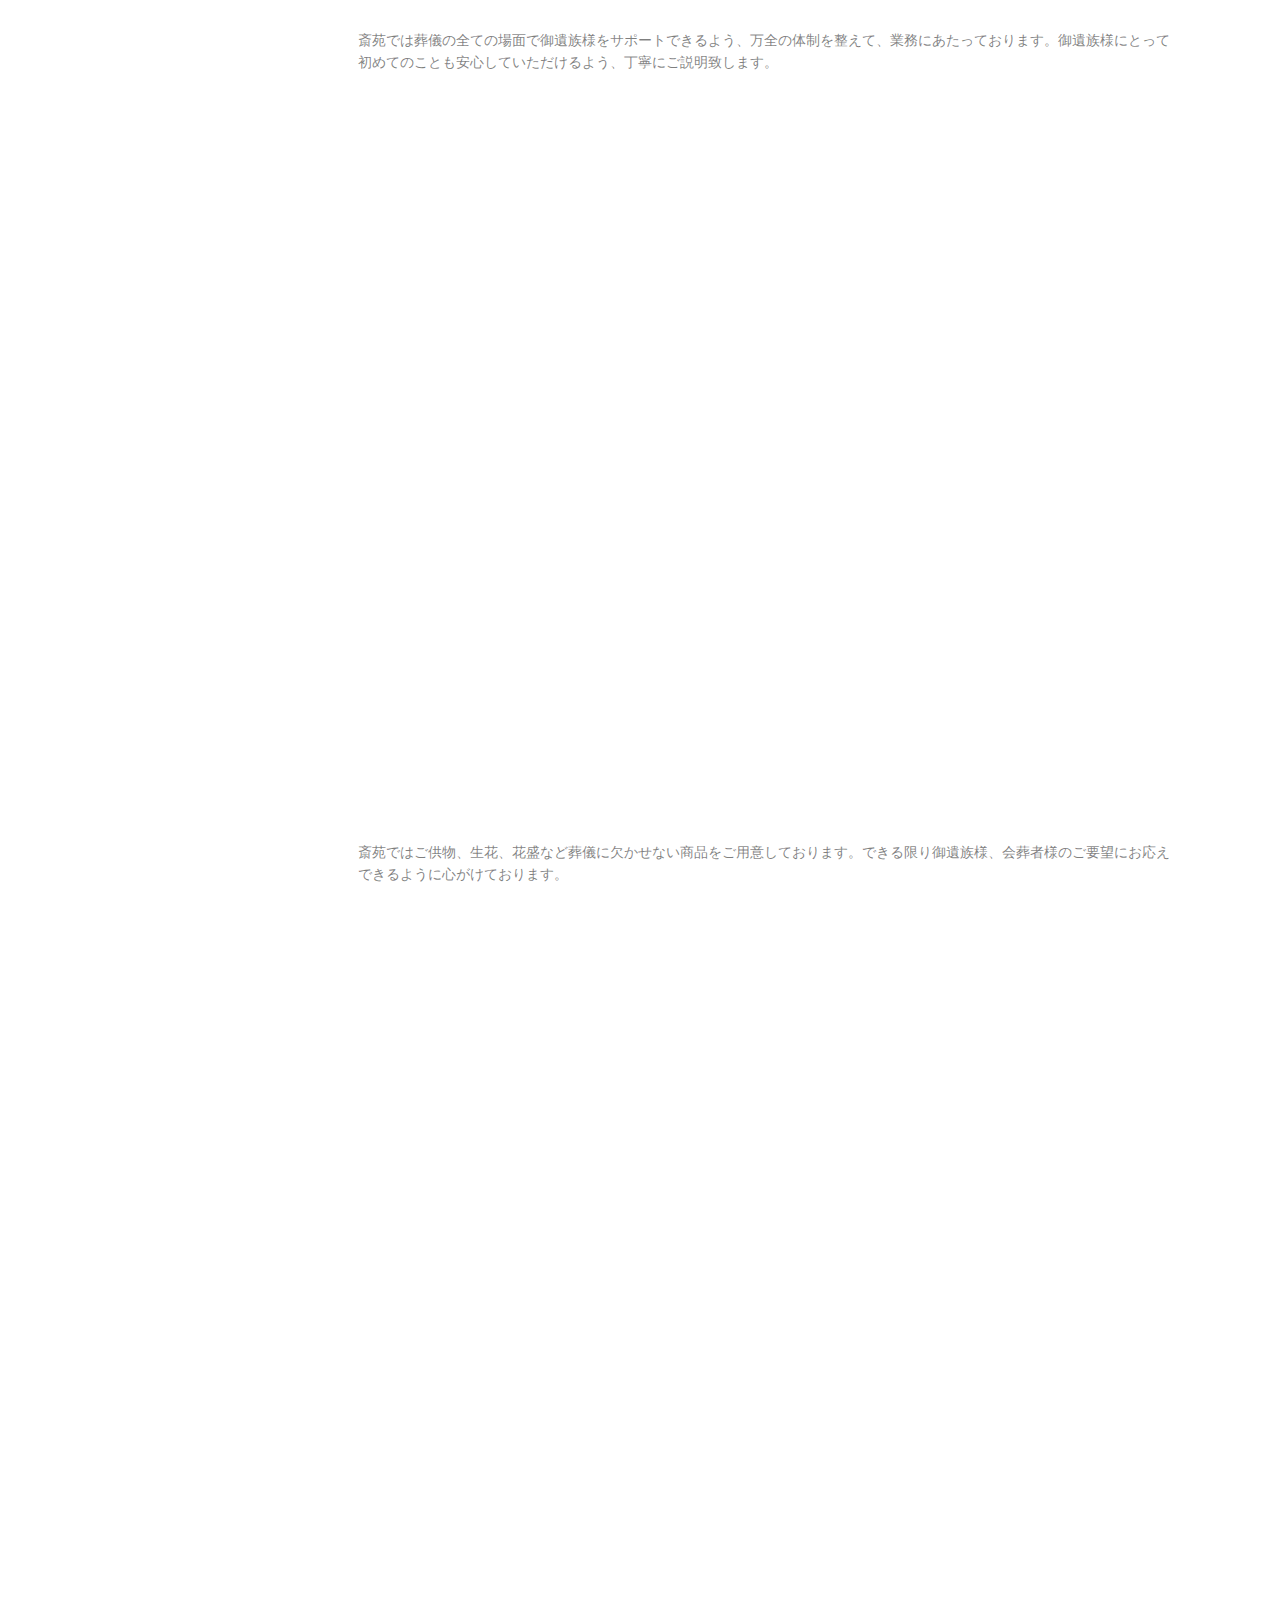
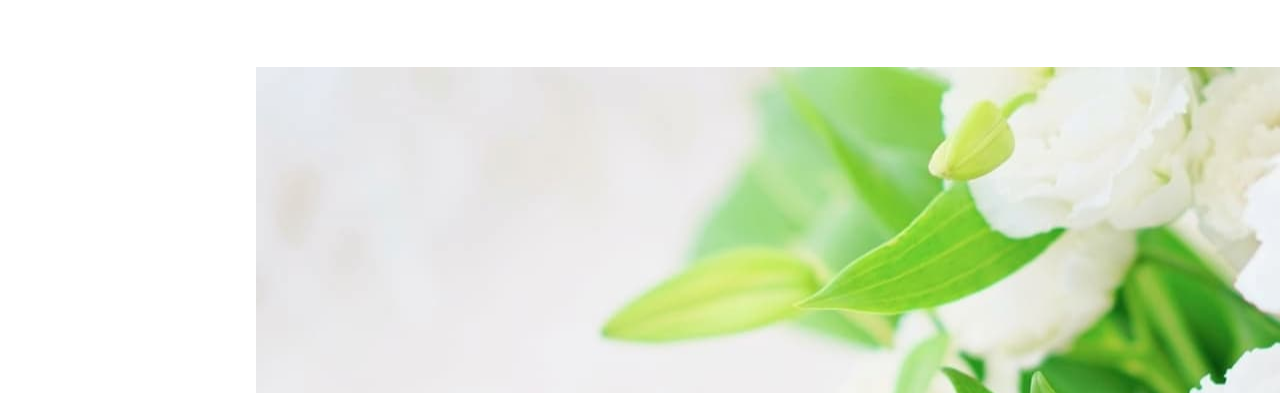
==== commit 24847e21: "colorchangev2" ====
--- a/index.html
+++ b/index.html
@@ -160,7 +160,7 @@
 			<div class="fh5co-narrow-content">
 				<div class="row m-5 d-flex" style="margin-bottom: 80px;">
 					<div class="col-md-12 justify-content-center">
-						<h3 class="justify-content-center"style="margin-left:10%;margin-right:10%;margin-top:80px;margin-bottom:40px;"><span>御遺族様に寄り添い、</span><span>最後のお見送りのお手伝いを</span></h3>
+						<h3 class="justify-content-center"style="margin-left:10%;margin-right:10%;margin-top:80px;margin-bottom:40px;"><span>御遺族様に</span><span style="color:rgb(75, 75, 204);">寄り添い</span><span>、最後のお見送りのお手伝いを</span></h3>
 							<p class="justify-content-center" style="margin-left:10%;margin-right:10%;line-height: 30pt;">お葬式は、人生の最後を飾る大切な儀式です。
 							在りし日の故人を偲び、全てのご会葬者がしっかりと心に刻み込むような、
 							そして、「いいお葬式だったね」といわれるようでありたいものです。
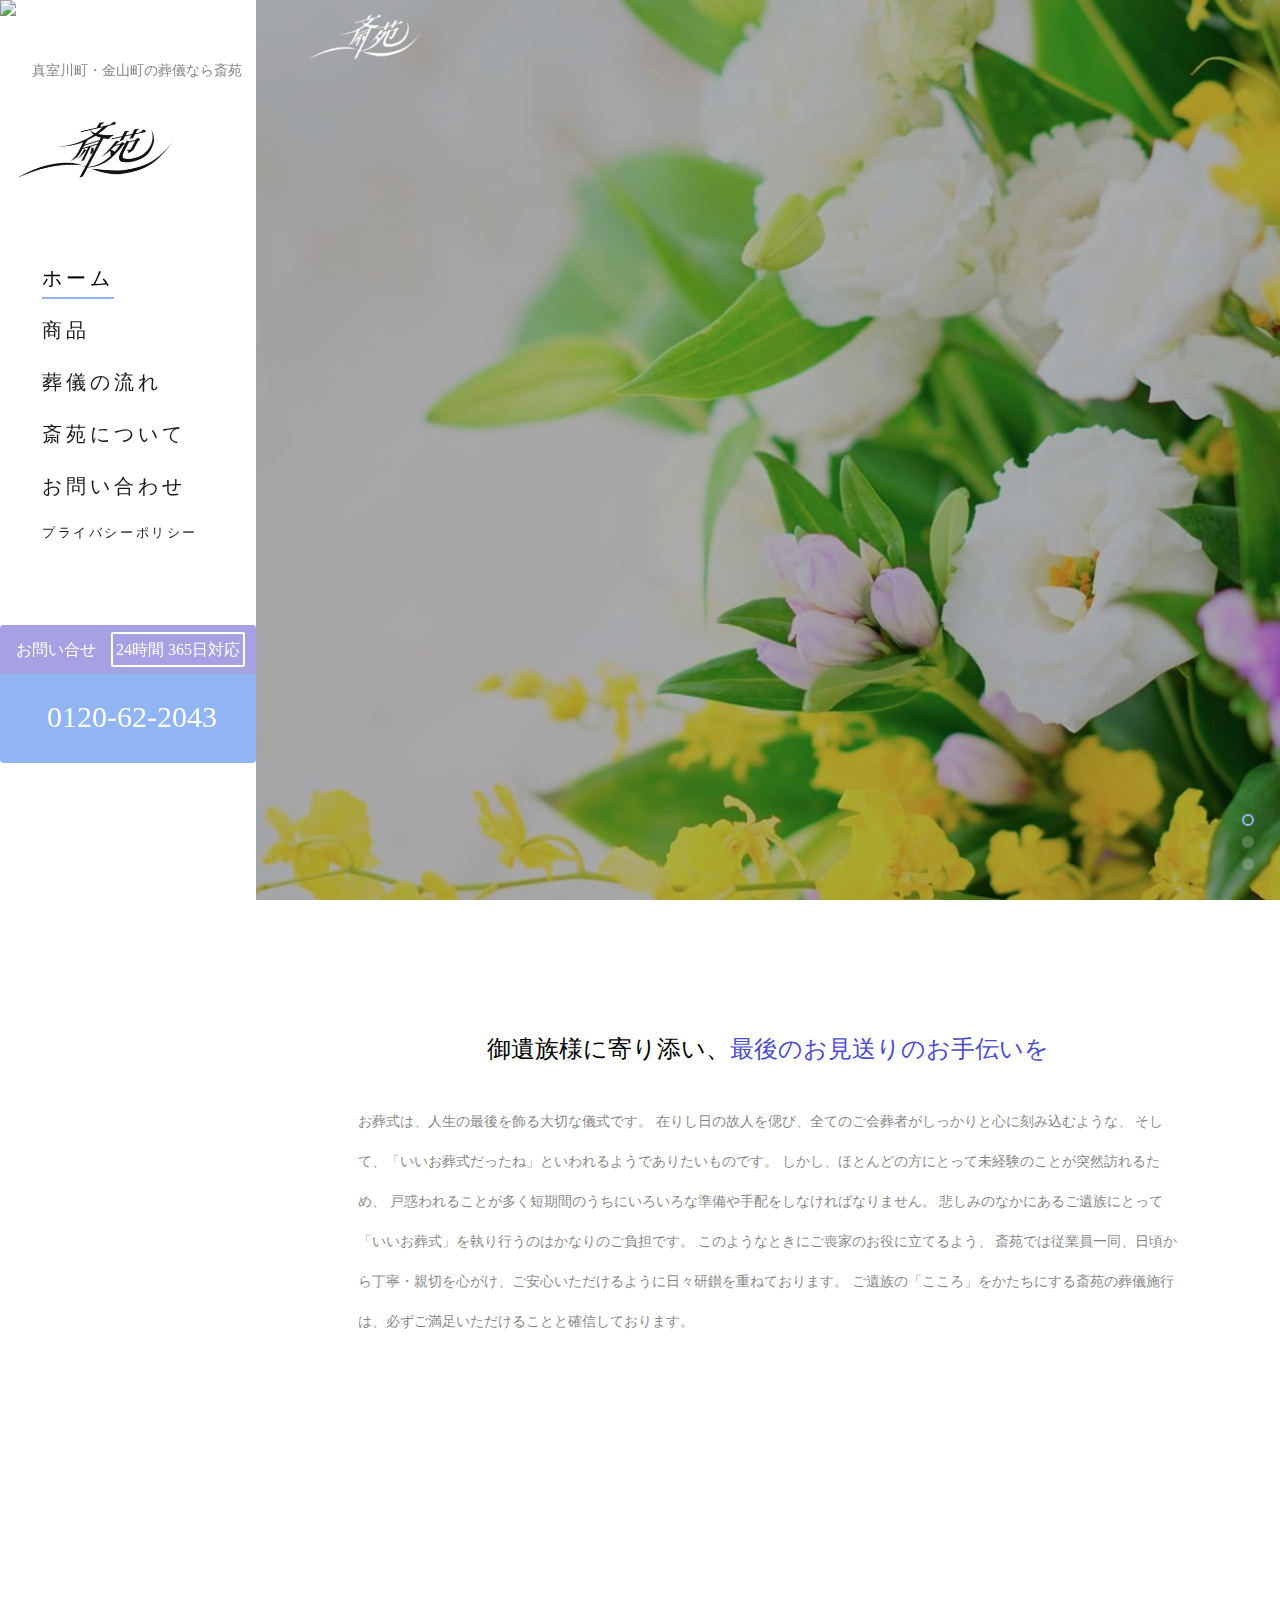
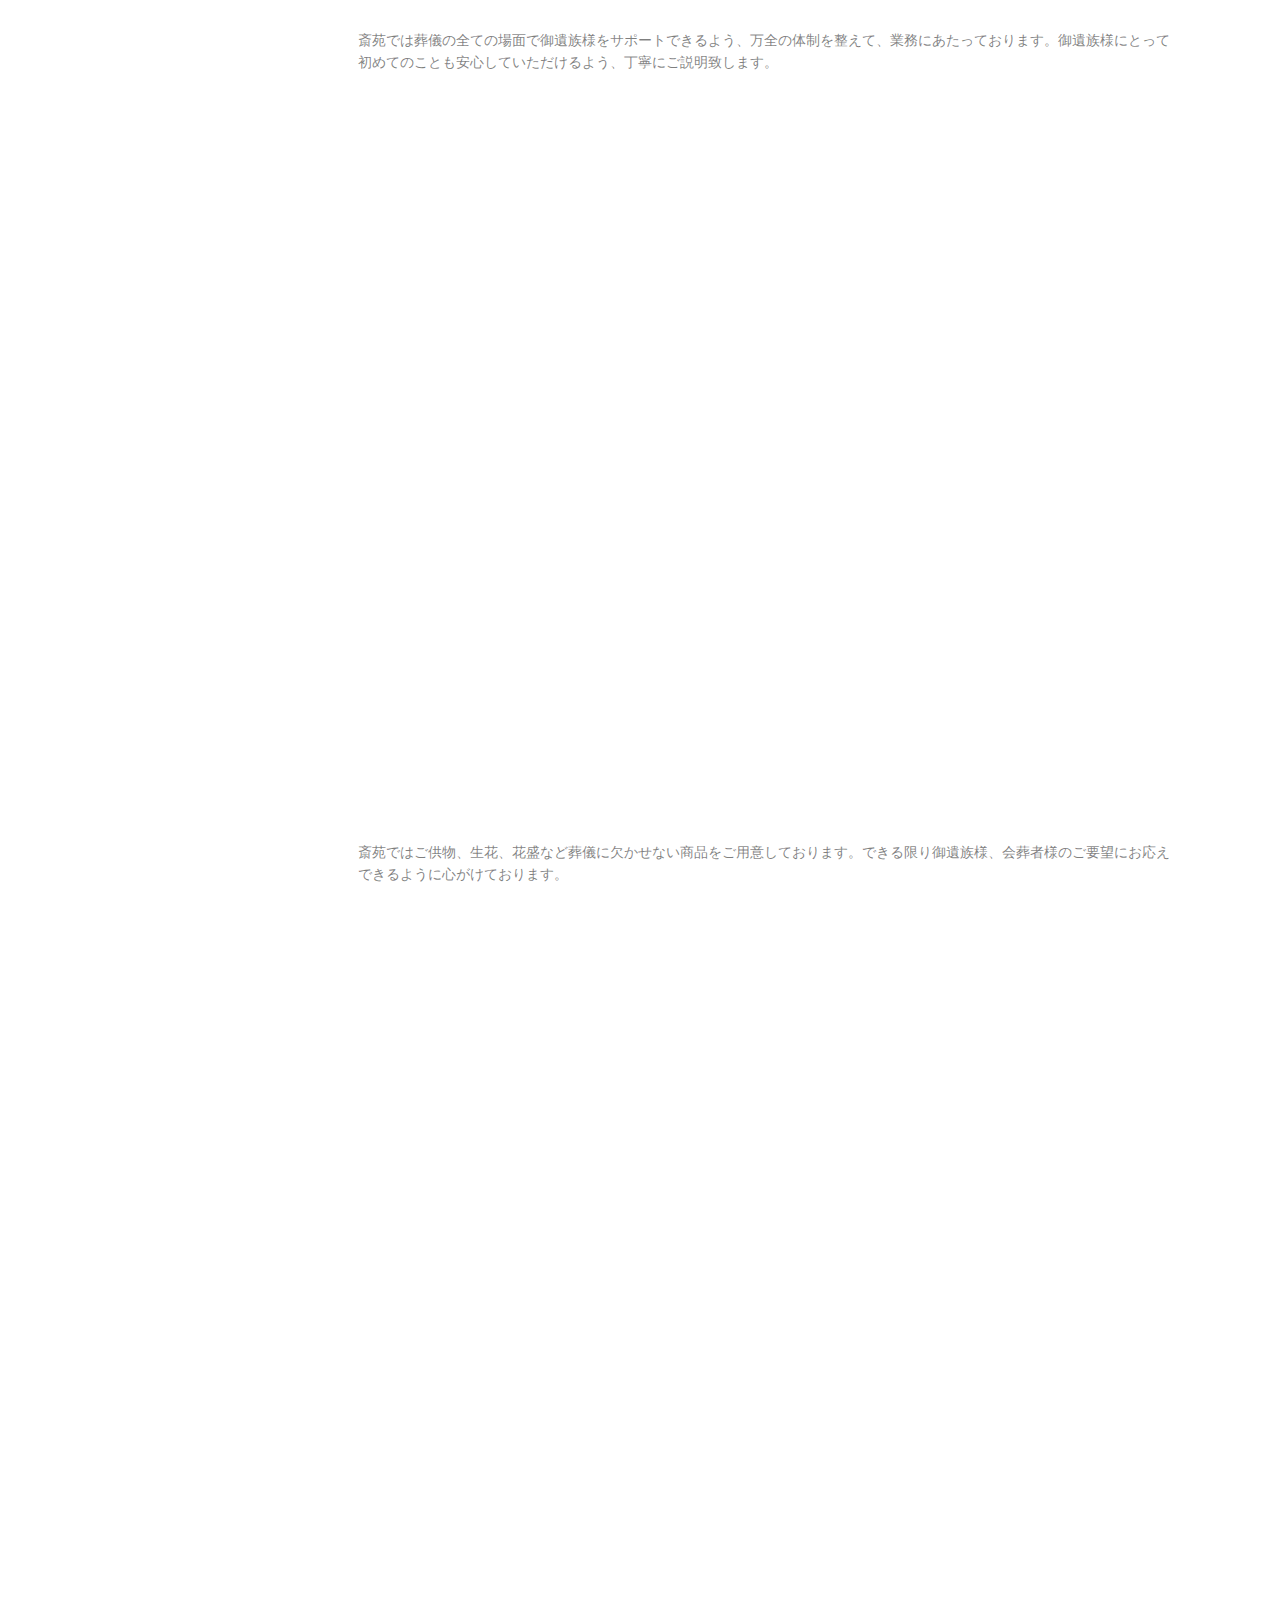
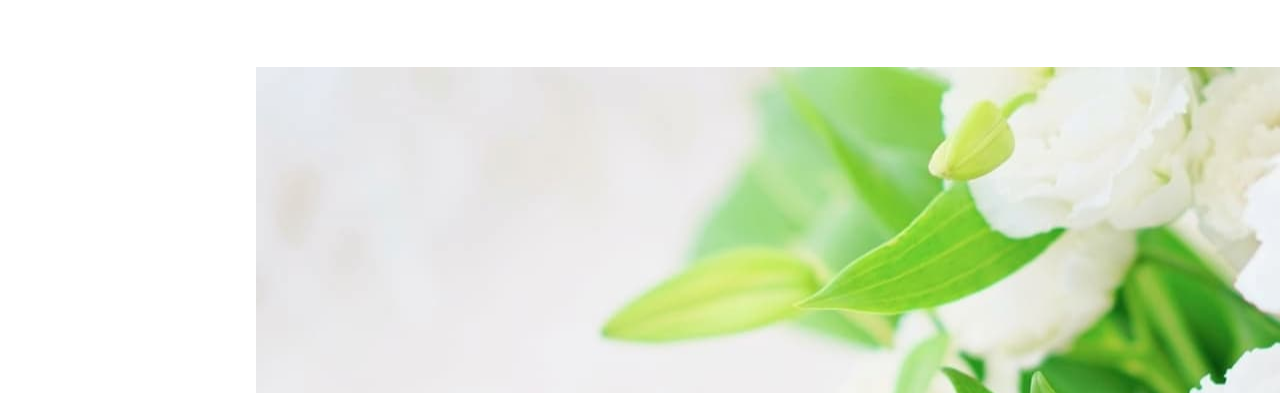
==== commit 04f6f754: "colorchangev2.1.1" ====
--- a/index.html
+++ b/index.html
@@ -160,7 +160,7 @@
 			<div class="fh5co-narrow-content">
 				<div class="row m-5 d-flex" style="margin-bottom: 80px;">
 					<div class="col-md-12 justify-content-center">
-						<h3 class="justify-content-center"style="margin-left:10%;margin-right:10%;margin-top:80px;margin-bottom:40px;"><span>御遺族様に</span><span style="color:rgb(75, 75, 204);">寄り添い</span><span>、最後のお見送りのお手伝いを</span></h3>
+						<h3 class="justify-content-center"style="margin-left:10%;margin-right:10%;margin-top:80px;margin-bottom:40px;"><span>御遺族様に</span><span>寄り添い、</span><span  style="color:rgb(75, 75, 204);">最後のお見送りのお手伝いを</span></h3>
 							<p class="justify-content-center" style="margin-left:10%;margin-right:10%;line-height: 30pt;">お葬式は、人生の最後を飾る大切な儀式です。
 							在りし日の故人を偲び、全てのご会葬者がしっかりと心に刻み込むような、
 							そして、「いいお葬式だったね」といわれるようでありたいものです。
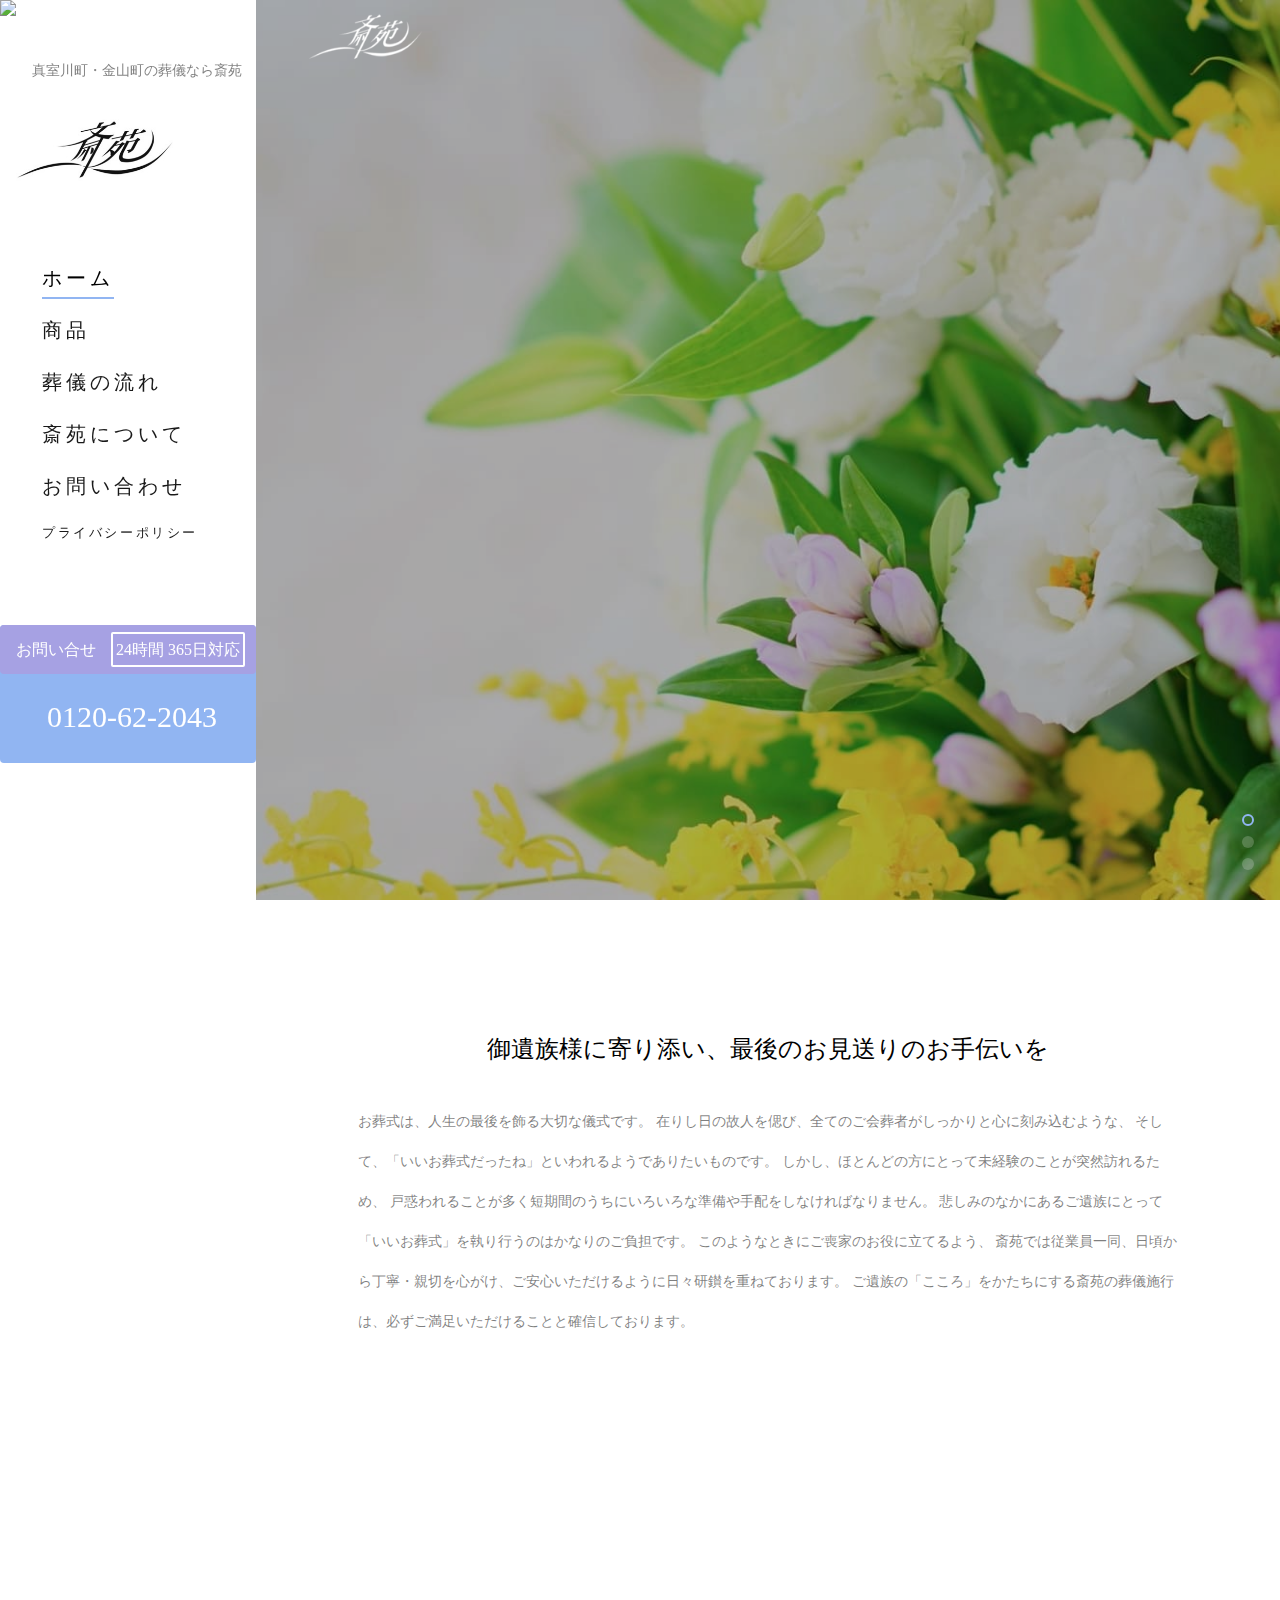
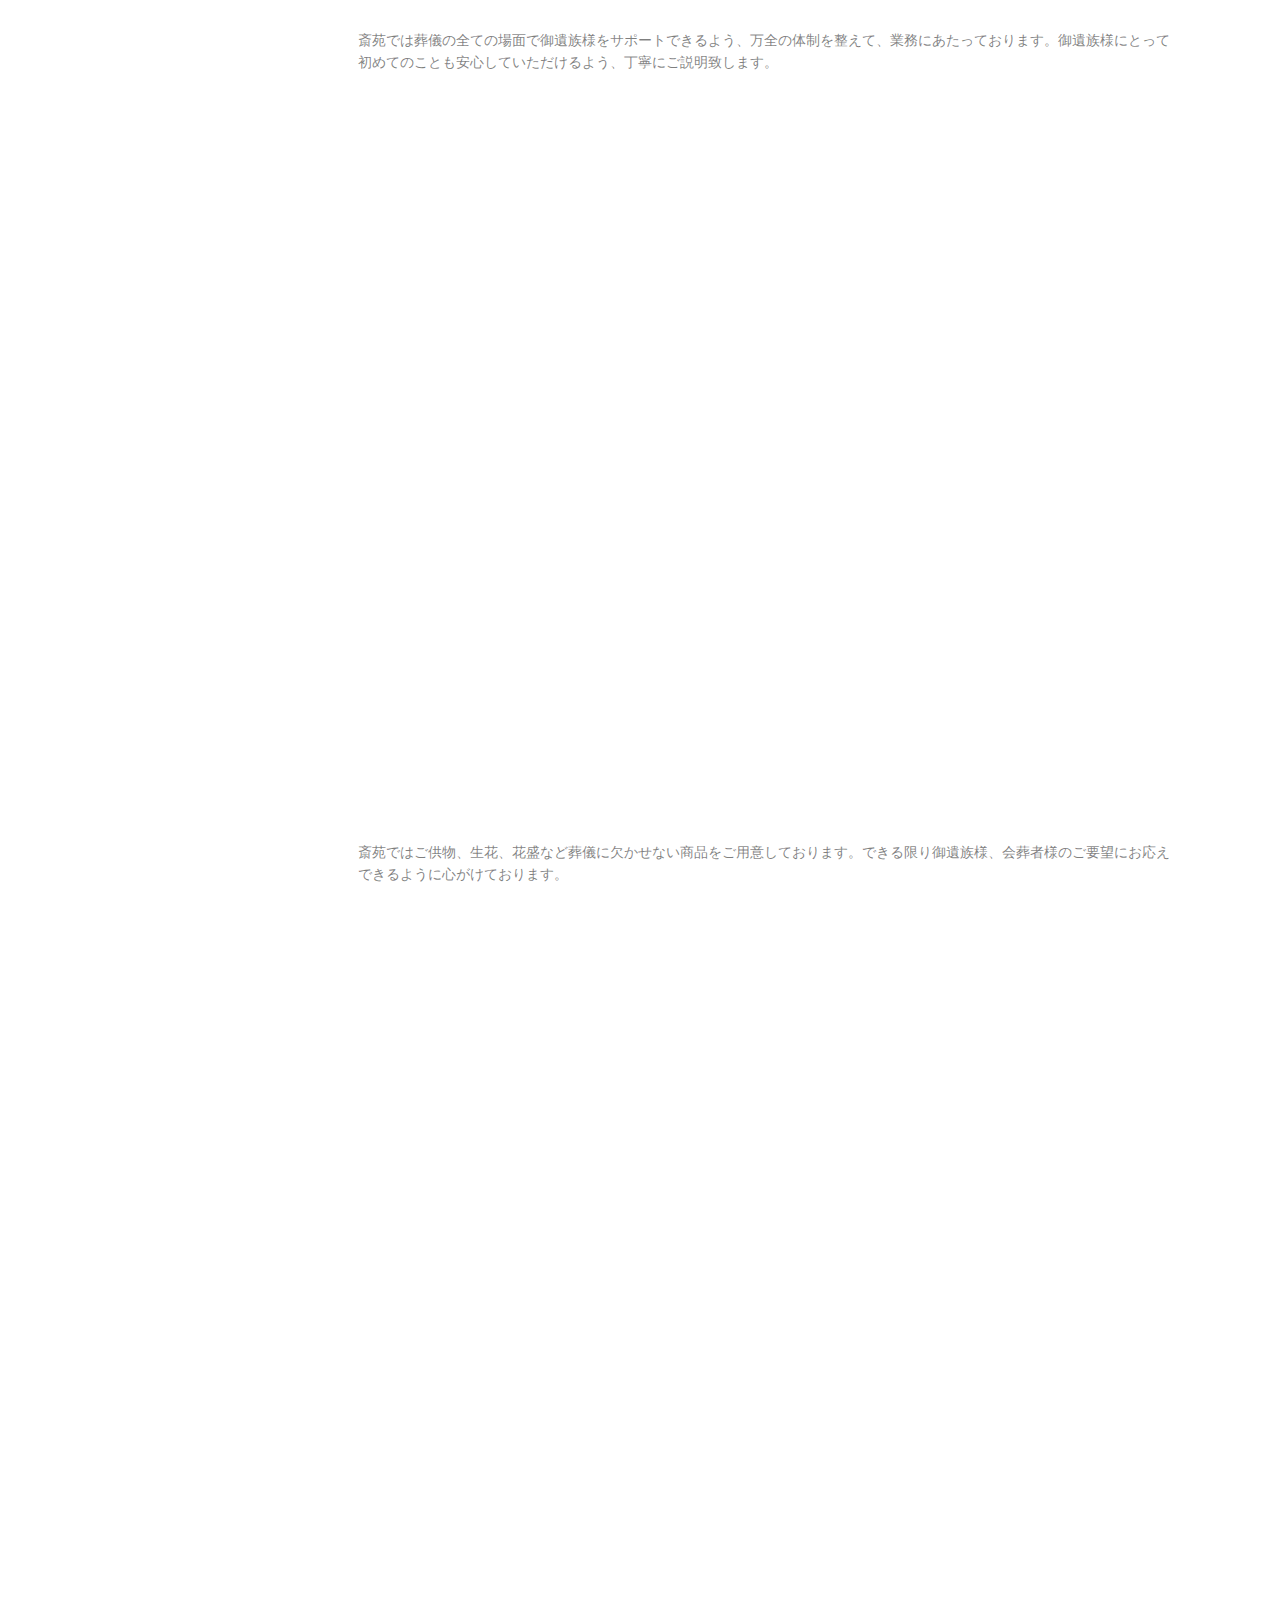
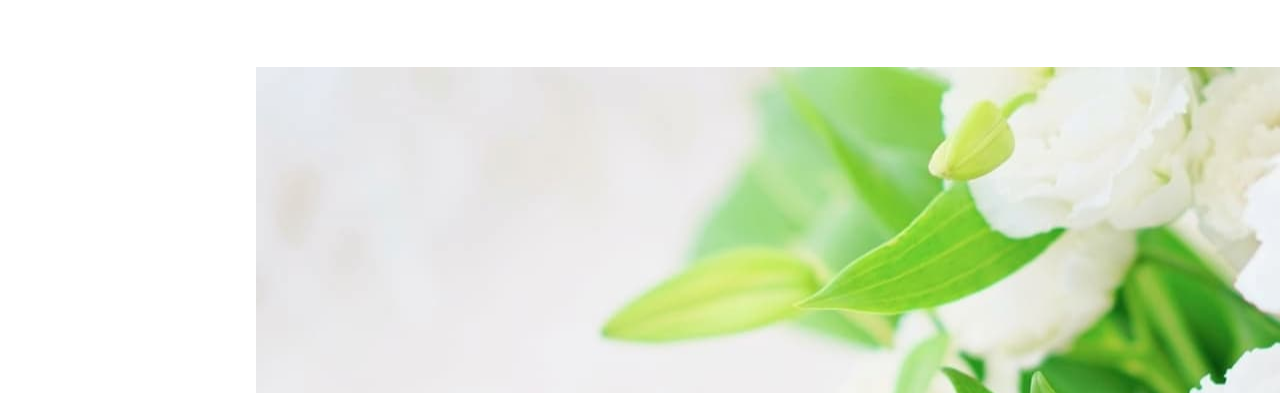
==== commit df724cfb: "colorchangev2.1.2" ====
--- a/index.html
+++ b/index.html
@@ -160,7 +160,7 @@
 			<div class="fh5co-narrow-content">
 				<div class="row m-5 d-flex" style="margin-bottom: 80px;">
 					<div class="col-md-12 justify-content-center">
-						<h3 class="justify-content-center"style="margin-left:10%;margin-right:10%;margin-top:80px;margin-bottom:40px;"><span>御遺族様に</span><span>寄り添い、</span><span  style="color:rgb(75, 75, 204);">最後のお見送りのお手伝いを</span></h3>
+						<h3 class="justify-content-center"style="margin-left:10%;margin-right:10%;margin-top:80px;margin-bottom:40px;"><span>御遺族様に</span><span>寄り添い、</span><span>最後のお見送りの</span><span  style="color:rgb(75, 75, 204);"></span>お手伝いを</span></h3>
 							<p class="justify-content-center" style="margin-left:10%;margin-right:10%;line-height: 30pt;">お葬式は、人生の最後を飾る大切な儀式です。
 							在りし日の故人を偲び、全てのご会葬者がしっかりと心に刻み込むような、
 							そして、「いいお葬式だったね」といわれるようでありたいものです。
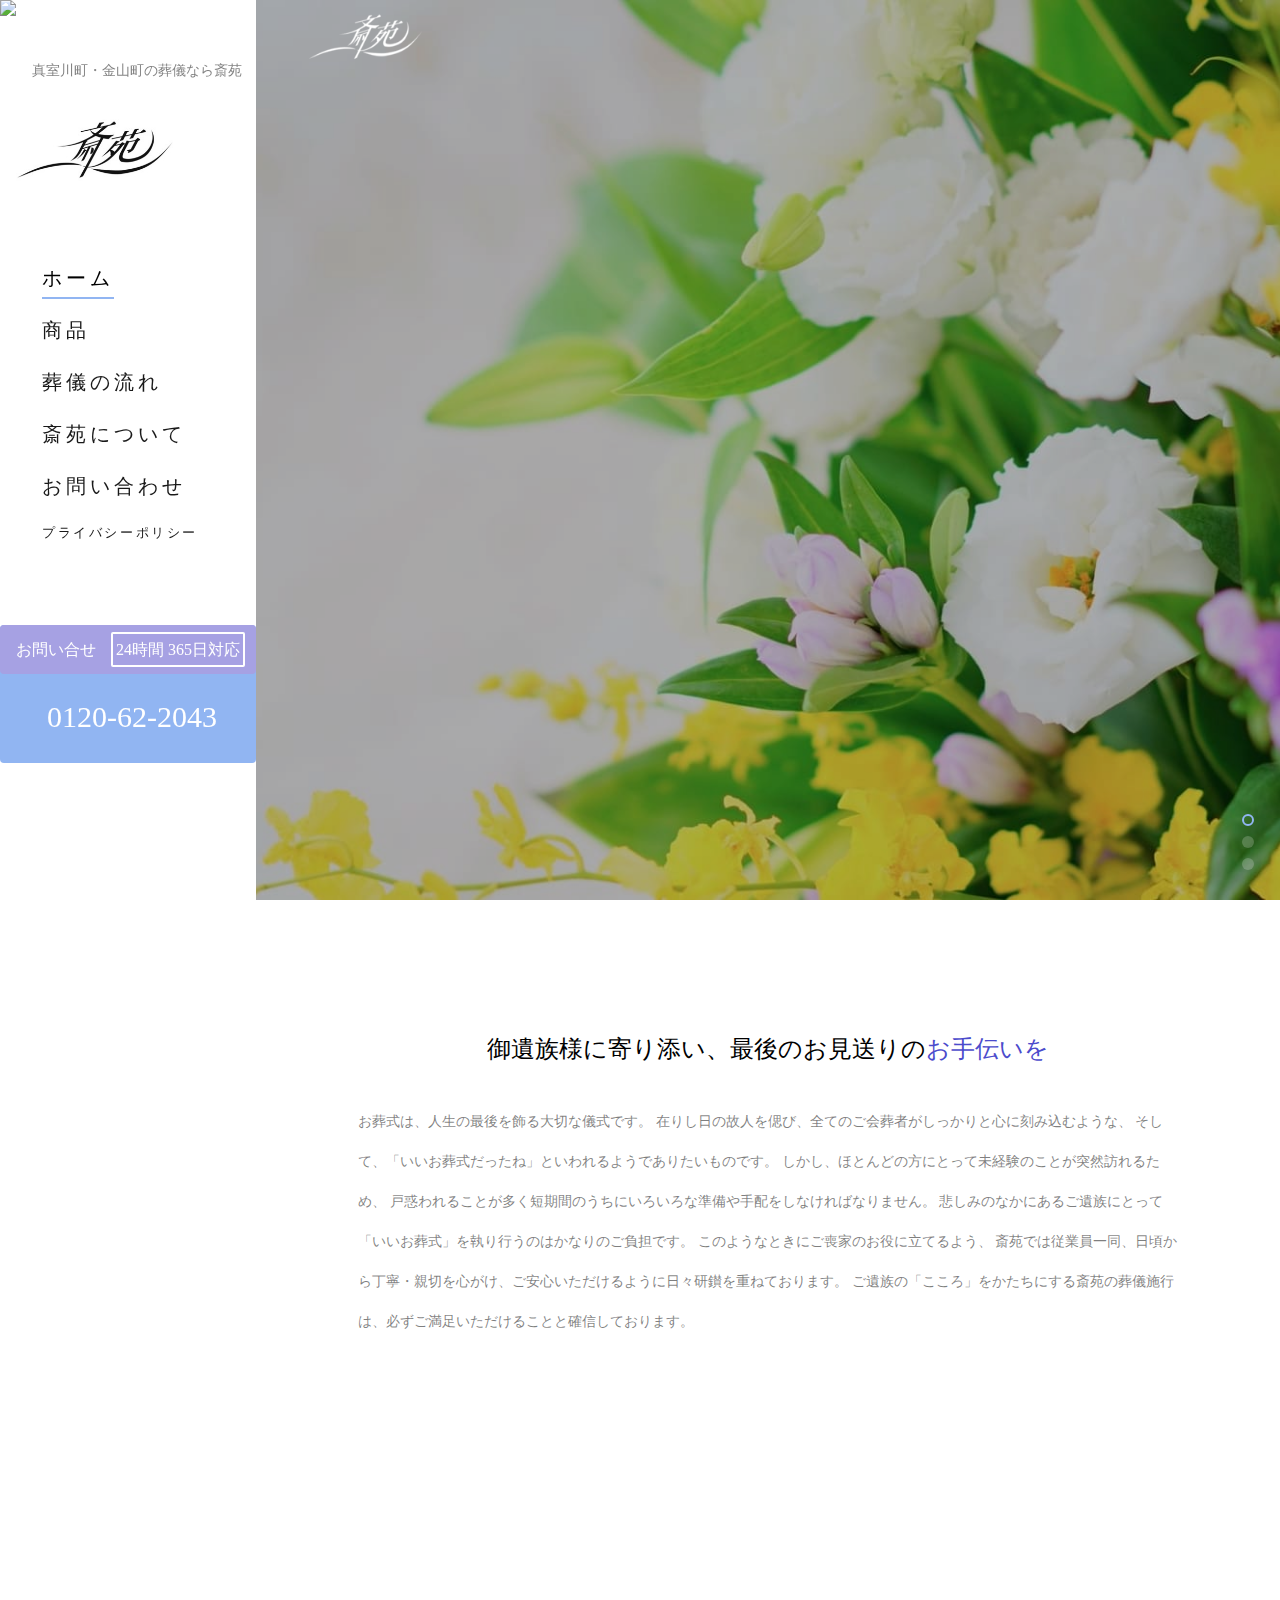
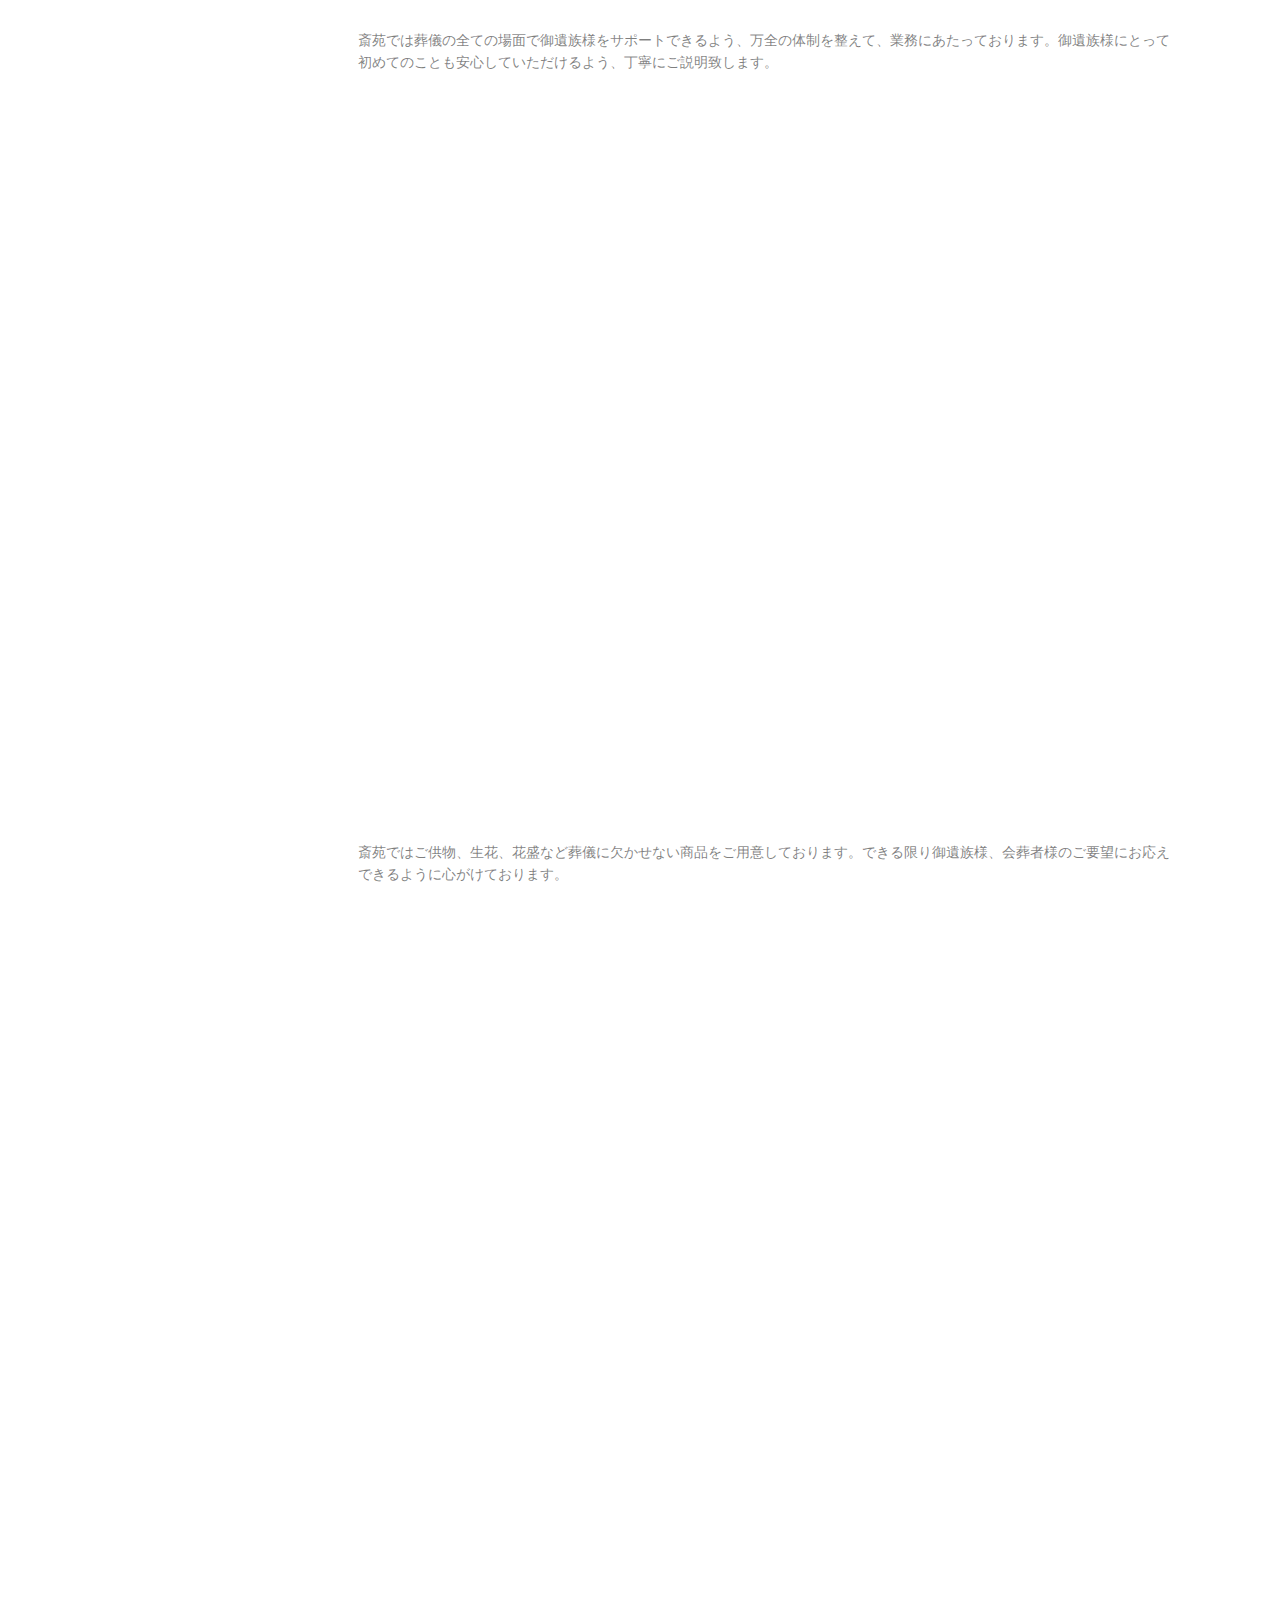
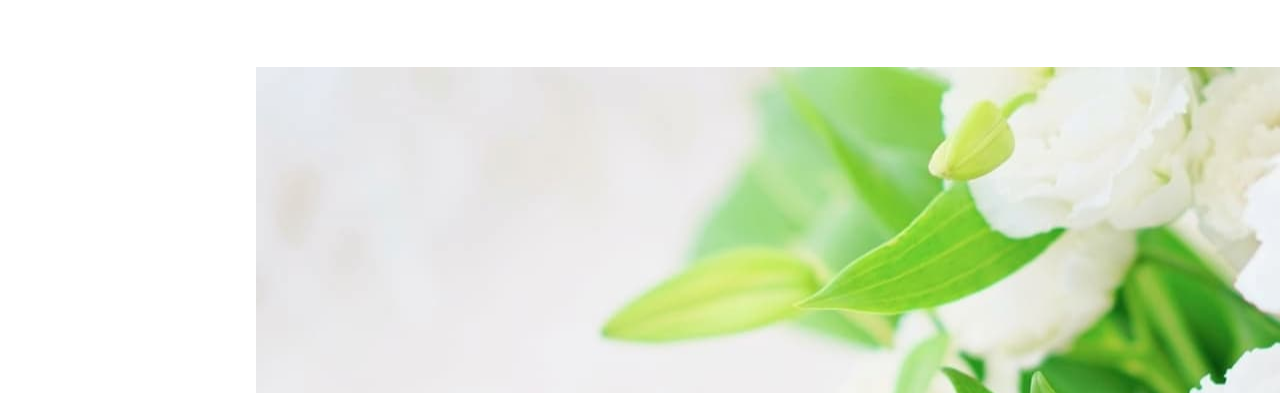
==== commit af1ff28e: "colorchangev2.1.3" ====
--- a/index.html
+++ b/index.html
@@ -160,7 +160,7 @@
 			<div class="fh5co-narrow-content">
 				<div class="row m-5 d-flex" style="margin-bottom: 80px;">
 					<div class="col-md-12 justify-content-center">
-						<h3 class="justify-content-center"style="margin-left:10%;margin-right:10%;margin-top:80px;margin-bottom:40px;"><span>御遺族様に</span><span>寄り添い、</span><span>最後のお見送りの</span><span  style="color:rgb(75, 75, 204);"></span>お手伝いを</span></h3>
+						<h3 class="justify-content-center"style="margin-left:10%;margin-right:10%;margin-top:80px;margin-bottom:40px;"><span>御遺族様に</span><span>寄り添い、</span><span>最後のお見送りの</span><span  style="color:rgb(75, 75, 204);">お手伝いを</span></h3>
 							<p class="justify-content-center" style="margin-left:10%;margin-right:10%;line-height: 30pt;">お葬式は、人生の最後を飾る大切な儀式です。
 							在りし日の故人を偲び、全てのご会葬者がしっかりと心に刻み込むような、
 							そして、「いいお葬式だったね」といわれるようでありたいものです。
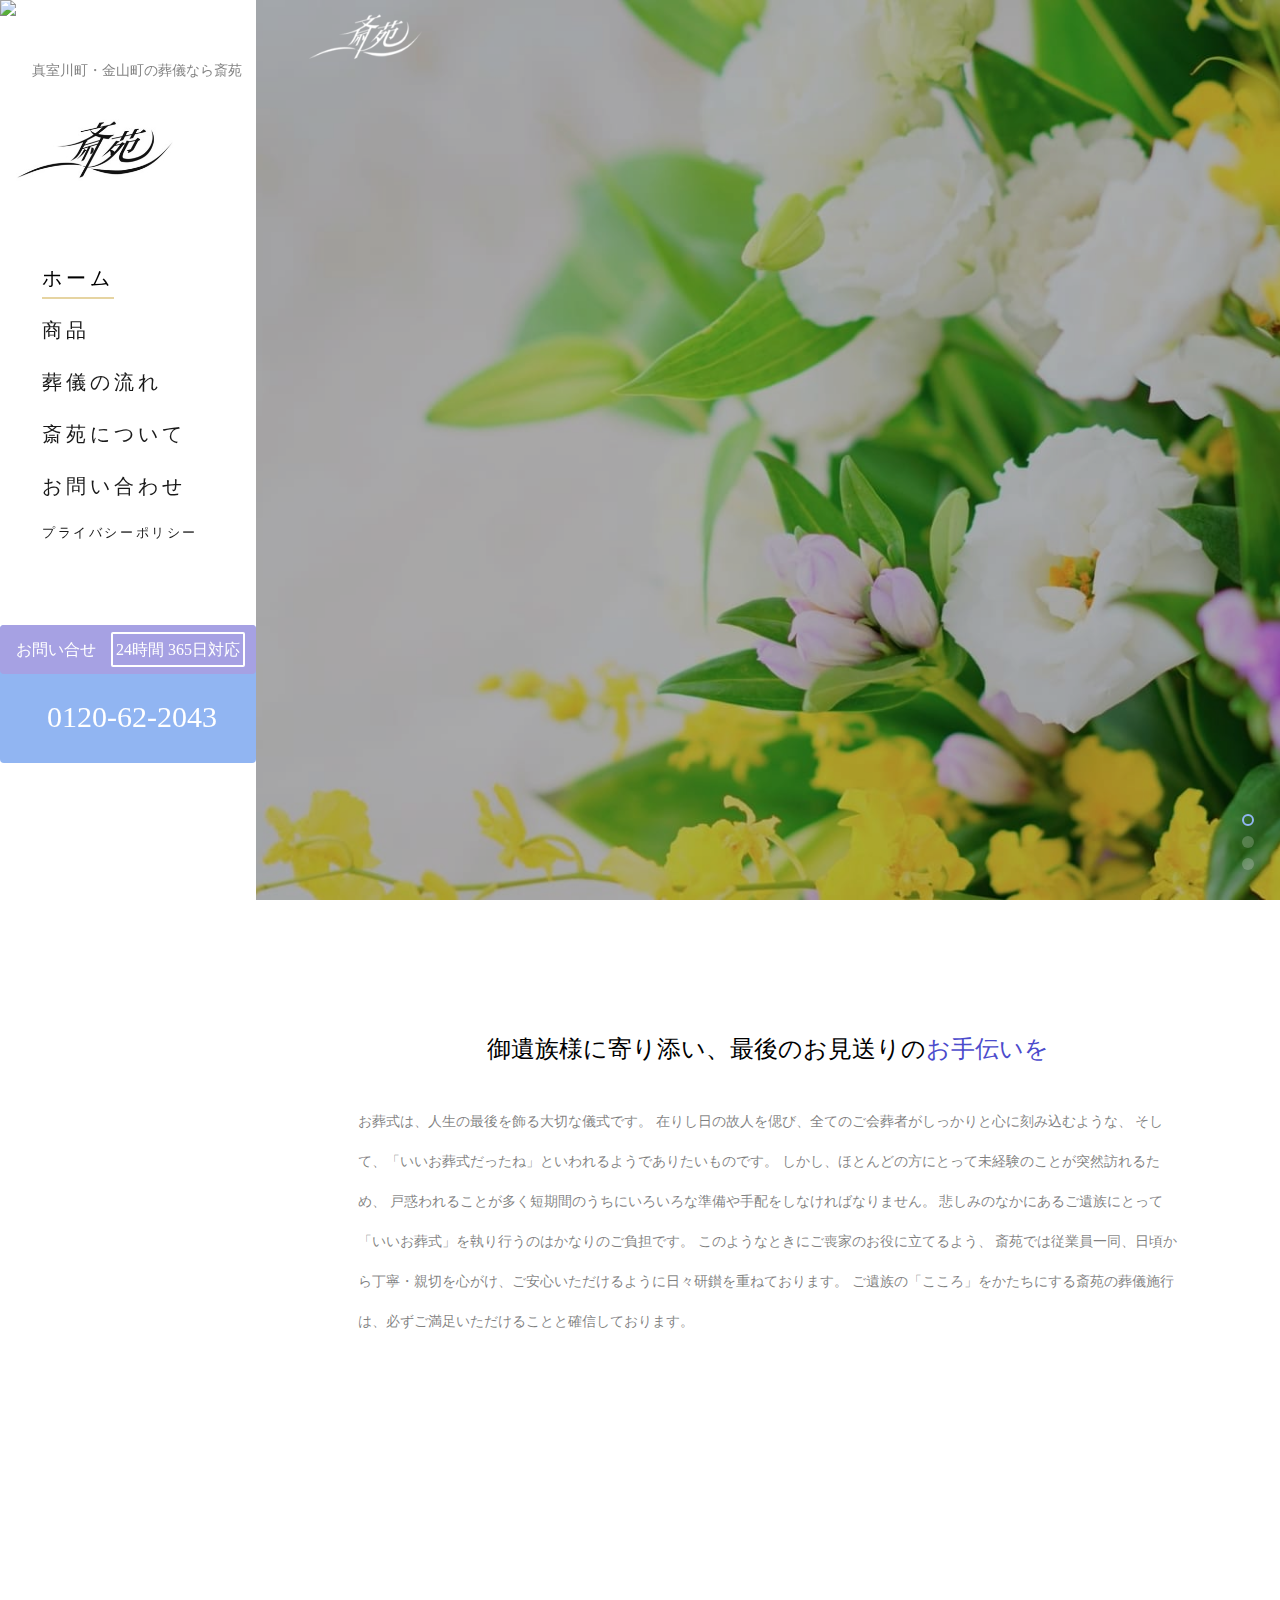
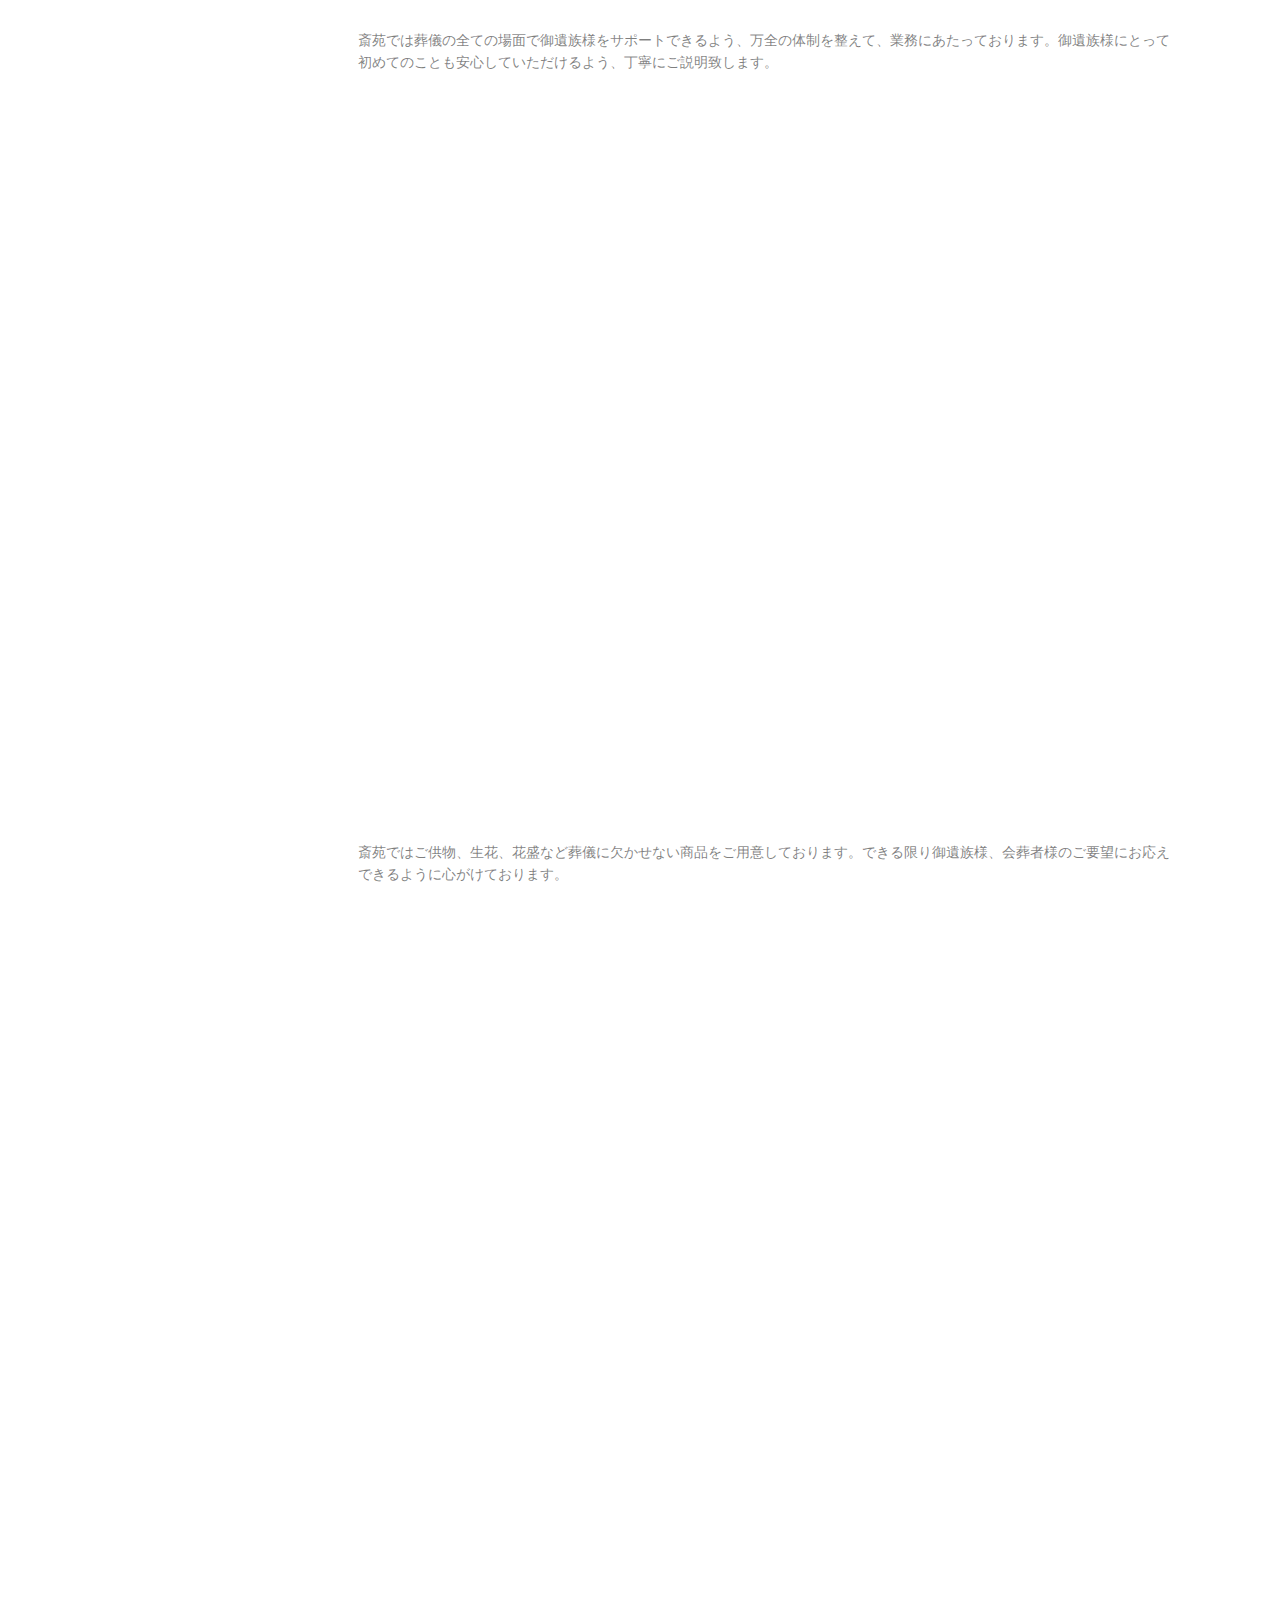
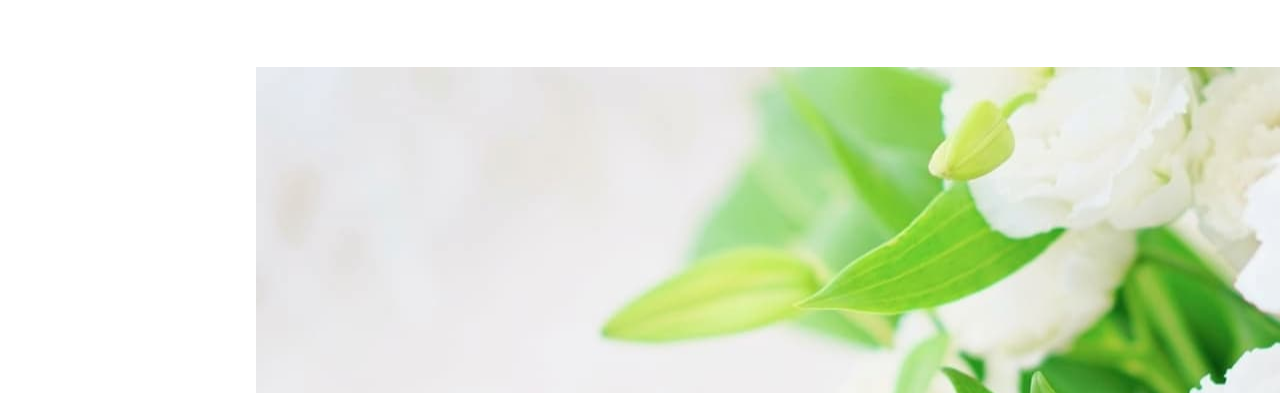
==== commit c81070a3: "colorchagev3" ====
--- a/index.html
+++ b/index.html
@@ -9,10 +9,10 @@
 	<meta charset="utf-8">
 	<meta http-equiv="X-UA-Compatible" content="IE=edge">
 	<meta http-equiv="Cache-Control" content="no-cache">
-	<title>セレモニー斎苑||ホーム 葬儀のことなら斎苑へおまかせください</title>
+	<title>セレモニー斎苑|ホーム|葬儀のことなら斎苑へおまかせください</title>
 	<meta name="viewport" content="width=device-width, initial-scale=1">
-	<meta name="description" content="ホーム 山形県最上郡真室川町、金山町の葬儀は斎苑にご相談ください。２４時間、３６５日ご対応致します。フリーダイヤル0120−62−2043" />
-	<meta name="keywords" content="葬儀 真室川町 金山町 斎苑 セレモニー斎苑" />
+	<meta name="description" content="最上郡真室川町、金山町の葬儀はセレモニー斎苑にお任せください。親切、丁寧な対応を心掛けております。突然の出来事でお困りの方、年中無休、２４時間３６５日対応可能です。まずは無料で相談ください。フリーダイヤル0120−62−2043までご連絡ください。" />
+	<meta name="keywords" content="葬儀 真室川町 金山町 斎苑 セレモニー斎苑 葬式" />
 	<meta name="author" content="株式会社斎苑" />
 	<meta name="msvalidate.01" content="B3822C4F7AFA2D1C98BF4378109DE318" />
 
@@ -59,12 +59,12 @@
 		  "@type" : "Article",
 		  "name" : "セレモニー斎苑",
 		  "author" : {
-			"@type" : "Person",
+			"@type" : "Company",
 			"name" : "株式会社斎苑"
 		  },
 		  "image" : "http://ceremonysaien.com/images/logo.jpg",
 		  "articleSection" : "御遺族様に寄り添い、最後のお見送りのお手伝いを",
-		  "articleBody" : "突然の出来事でお困りの方、葬儀をお急ぎの方、２４時間３６５日対応いたします。フリーダイヤル0120-62-4023まで"
+		  "articleBody" : "最上郡真室川町、金山町の葬儀はセレモニー斎苑にお任せください。親切、丁寧な対応を心掛けております。突然の出来事でお困りの方、年中無休、２４時間３６５日対応可能です。まずは無料で相談ください。フリーダイヤル0120−62−2043までご連絡ください。"
 		}
 		</script>
 	</head>
--- a/css/style.css
+++ b/css/style.css
@@ -190,7 +190,7 @@
   bottom: 0px;
   left: 10px;
   right: 10px;
-  background-color: #91B5F2;
+  background-color: #E6D4A1;
   visibility: hidden;
   -webkit-transform: scaleX(0);
   -moz-transform: scaleX(0);
@@ -1308,8 +1308,8 @@
 	display:block;
 	width:200px;
 	height:4px;
-	border-top:1px solid #CF91F2;
-	border-bottom:1px solid #CF91F2;
+	border-top:1px solid #E6D4A1;
+	border-bottom:1px solid #E6D4A1;
 	position:absolute;
 	top:50%;
 	margin-top:-2px;
@@ -1351,10 +1351,10 @@
 	background: white;
 }
 .breadcrumb a{/* 文字色 */
+	color:#E6D4A1;
+}
+.breadcrumb-item.active{/* アクティブ文字色の変更 */
 	color:#000;
-}
-.breadcrumb-item.active{/* アクティブ文字色の変更 */
-	color:rgb(134, 181, 255);
 }
 .breadcrumb-item+.breadcrumb-item::before{/* 区切り線の文字色変更 */
 	color:#000;
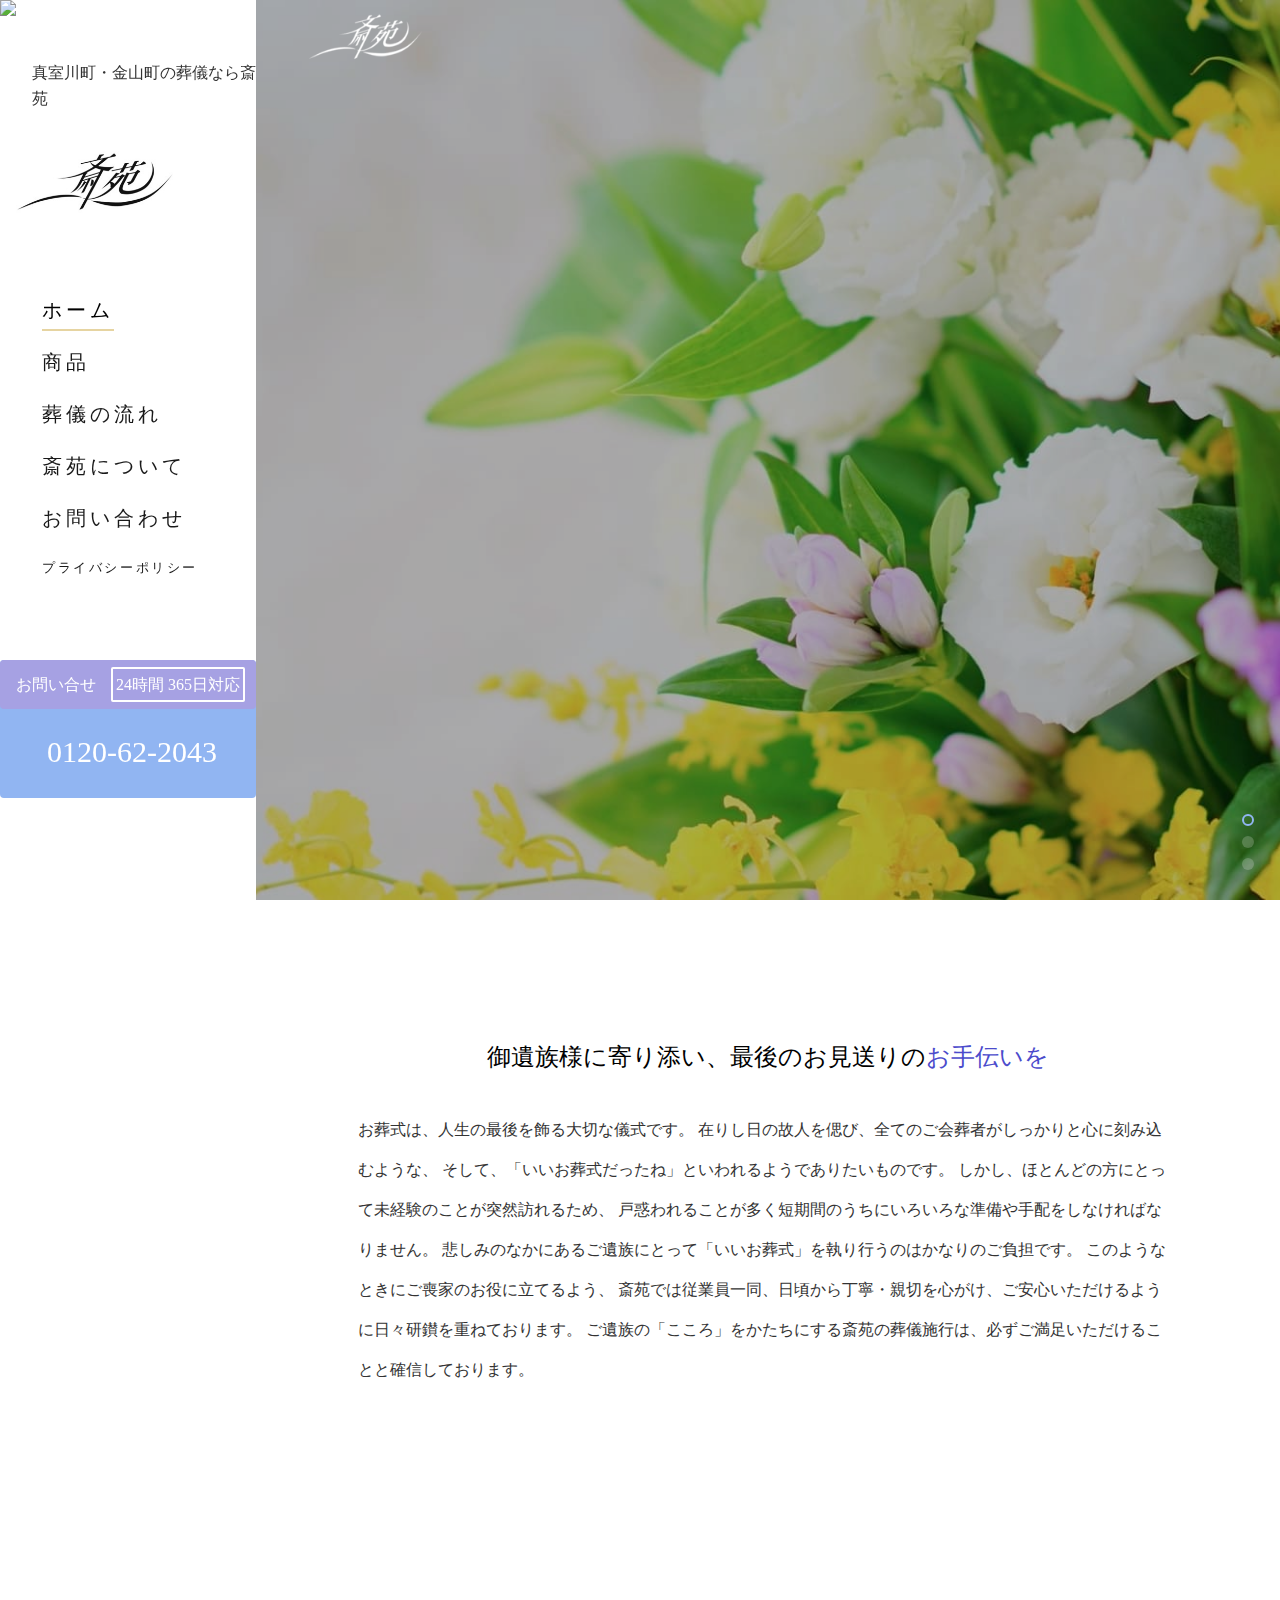
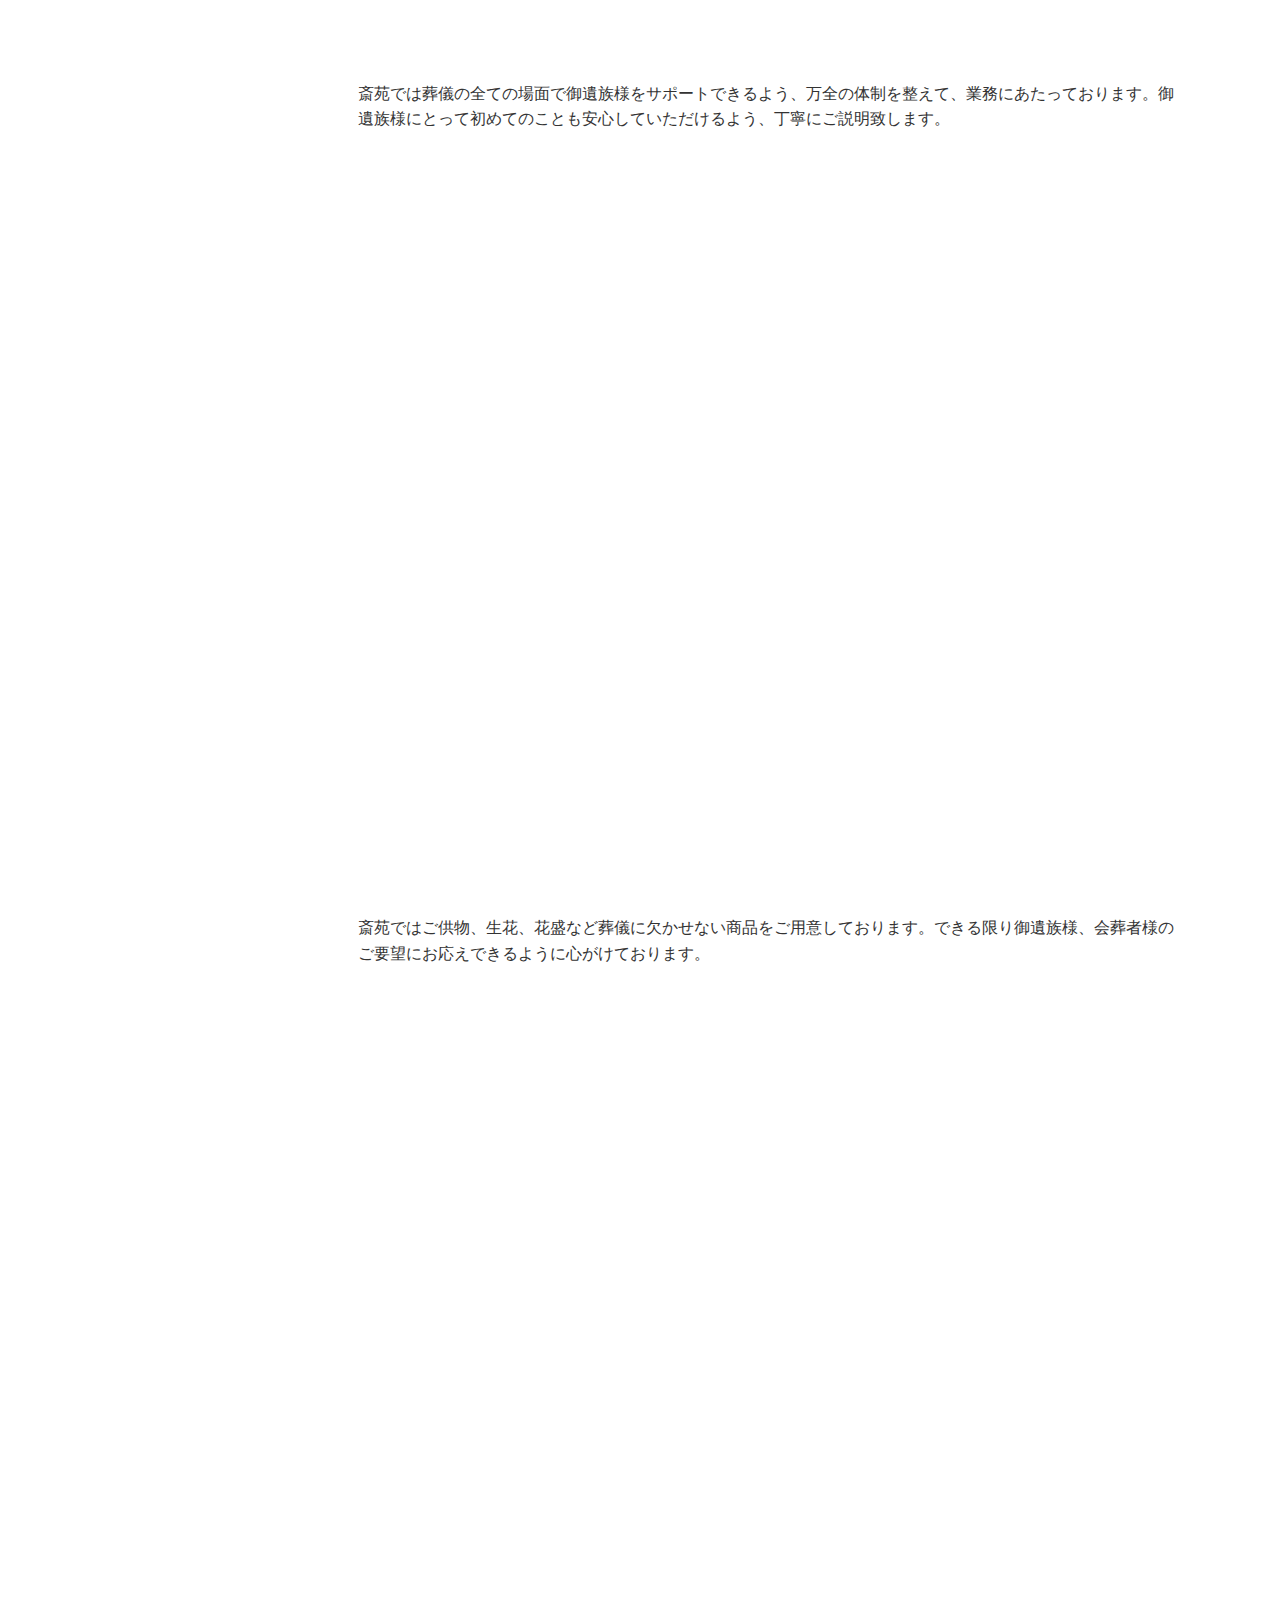
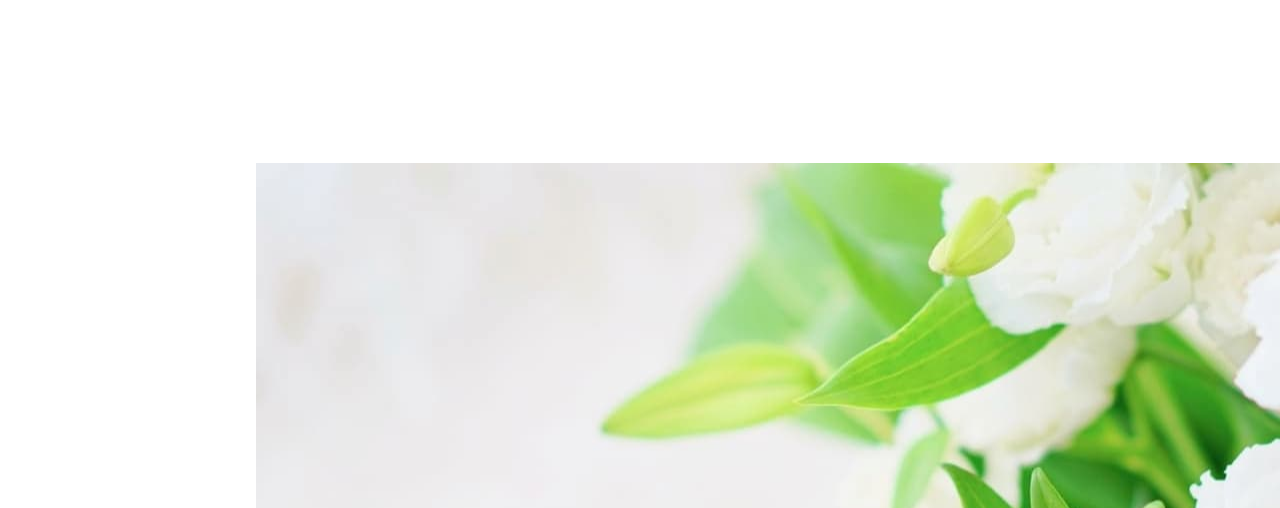
==== commit 16aa1320: "lastversionv1" ====
--- a/index.html
+++ b/index.html
@@ -12,7 +12,7 @@
 	<title>セレモニー斎苑|ホーム|葬儀のことなら斎苑へおまかせください</title>
 	<meta name="viewport" content="width=device-width, initial-scale=1">
 	<meta name="description" content="最上郡真室川町、金山町の葬儀はセレモニー斎苑にお任せください。親切、丁寧な対応を心掛けております。突然の出来事でお困りの方、年中無休、２４時間３６５日対応可能です。まずは無料で相談ください。フリーダイヤル0120−62−2043までご連絡ください。" />
-	<meta name="keywords" content="葬儀 真室川町 金山町 斎苑 セレモニー斎苑 葬式" />
+	<meta name="keywords" content="葬儀 真室川町 金山町 斎苑 セレモニー斎苑 葬式 最上 最上郡 通夜 式場 納棺 急ぎ" />
 	<meta name="author" content="株式会社斎苑" />
 	<meta name="msvalidate.01" content="B3822C4F7AFA2D1C98BF4378109DE318" />
 
@@ -76,7 +76,7 @@
 			<img src="./images/flower.png" style="position:absolute;top:0px;height:100px;width:100p;"/>
 			<p style="margin-left:32px;">真室川町・金山町の葬儀なら斎苑</p>
 			</div>
-			<h1 id="fh5co-logo"><a href="index.html"><img src="./images/logo.jpg" style="width:80%;">
+			<h1 id="fh5co-logo"><a href="index.html"><img src="./images/logo.jpg" style="width:80%;" alt="セレモニー斎苑ーロゴ">
 			</a></h1>
 			<nav id="fh5co-main-menu" role="navigation">
 				<ul>
@@ -112,7 +112,7 @@
 				   		<div class="overlay"></div>
 				   		<div class="container-fluid">
 				   			<div class="row">
-								   <img src="./images/logo001.png" style="position:absolute; top:0px;left:40px;width:150px;height:75px;"/>
+								   <img src="./images/logo001.png" style="position:absolute; top:0px;left:40px;width:150px;height:75px;" alt="セレモニー斎苑ーロゴ"/>
 					   			<div class="col-md-8 col-md-offset-2 text-center js-fullheight slider-text">
 					   				<div class="slider-text-inner">
 					   					<h1>葬儀のご相談は<span style="display: inline-block;">斎苑へ</span></h1>
@@ -127,7 +127,7 @@
 				   		<div class="overlay"></div>
 				   		<div class="container-fluid">
 				   			<div class="row">
-								<img src="./images/logo001.png" style="position:absolute; top:0px;left:40px;width:150px;height:75px;"/>
+								<img src="./images/logo001.png" style="position:absolute; top:0px;left:40px;width:150px;height:75px;" alt="セレモニー斎苑ーロゴ"/>
 					   			<div class="col-md-8 col-md-offset-2 text-center js-fullheight slider-text">
 					   				<div class="slider-text-inner">
 					   					<h1>24時間365日<span style="display: inline-block;">対応いたします</span></h1>
@@ -142,7 +142,7 @@
 				   		<div class="overlay"></div>
 				   		<div class="container-fluid">
 				   			<div class="row">
-								<img src="./images/logo001.png" style="position:absolute; top:0px;left:40px;width:150px;height:75px;"/>
+								<img src="./images/logo001.png" style="position:absolute; top:0px;left:40px;width:150px;height:75px;" alt="セレモニー斎苑ーロゴ"/>
 					   			<div class="col-md-8 col-md-offset-2 text-center js-fullheight slider-text">
 					   				<div class="slider-text-inner">
 					   					<h1>感謝の気持ちを</span><span style="display: inline-block;">伝えたい</span></h1>
@@ -185,22 +185,22 @@
 					<div class="col-md-6">
 						<div class="fh5co-feature animate-box" data-animate-effect="fadeInLeft">
 							<div class="fh5co-icon">
-								<img src="./images/sougi002.jpg" style="width: 100px;height:100px; border-radius: 50px;" />
+								<img src="./images/sougi002.jpg" style="width: 100px;height:100px; border-radius: 50px;" alt="セレモニー斎苑ー葬儀"/>
 							</div>
 							<div class="fh5co-text">
 								<h3 style="font-size: 20px;">葬儀・告別式</h3>
-								<p>故人様との最後のお別れに際し、丁寧な対応を心がけております。人数やご予算に合わせたプランをご用意しております。</p>
+								<p style="font-size: 14px;">故人様との最後のお別れに際し、丁寧な対応を心がけております。人数やご予算に合わせたプランをご用意しております。</p>
 							</div>
 						</div>
 					</div>
 					<div class="col-md-6">
 						<div class="fh5co-feature animate-box" data-animate-effect="fadeInLeft">
 							<div class="fh5co-icon">
-								<img src="./images/hanakan003.jpg" style="width: 100px;height:100px; border-radius: 50px;" />
+								<img src="./images/hanakan003.jpg" style="width: 100px;height:100px; border-radius: 50px;" alt="セレモニー斎苑ー花か"/>
 							</div>
 							<div class="fh5co-text">
 								<h3 style="font-size: 20px;">お供物</h3>
-								<p>生花や花盛はご予算に応じてご用意致しております。りんやあかりその他の仏具等のご用命もお任せください。</p>
+								<p style="font-size: 14px;">生花や花盛はご予算に応じてご用意致しております。りんやあかりその他の仏具等のご用命もお任せください。</p>
 							</div>
 						</div>
 					</div>
@@ -208,22 +208,22 @@
 					<div class="col-md-6">
 						<div class="fh5co-feature animate-box" data-animate-effect="fadeInLeft">
 							<div class="fh5co-icon">
-								<img src="./images/hitugi001.jpg" style="width: 100px;height:100px; border-radius: 50px;" />
+								<img src="./images/hitugi001.jpg" style="width: 100px;height:100px; border-radius: 50px;" alt="セレモニー斎苑ー棺桶"/>
 							</div>
 							<div class="fh5co-text">
 								<h3 style="font-size: 20px;">棺桶</h3>
-								<p>故人様への安らかな成仏を願い、棺桶のご用意をいたします。サイズ、素材などご予算に応じてご用意致します。</p>
+								<p style="font-size: 14px;">故人様への安らかな成仏を願い、棺桶のご用意をいたします。サイズ、素材などご予算に応じてご用意致します。</p>
 							</div>
 						</div>
 					</div>
 					<div class="col-md-6">	
 						<div class="fh5co-feature animate-box" data-animate-effect="fadeInLeft">
 							<div class="fh5co-icon">
-								<img src="./images/syokuji001.jpg" style="width: 100px;height:100px; border-radius: 50px;" />
+								<img src="./images/syokuji001.jpg" style="width: 100px;height:100px; border-radius: 50px;" alt="セレモニー斎苑ー通夜"/>
 							</div>
 							<div class="fh5co-text">
 								<h3 style="font-size: 20px;">通夜会食</h3>
-								<p>通夜の会場、お食事ご用意はお任せ下さい。</p>
+								<p style="font-size: 14px;">通夜の会場、お食事ご用意はお任せ下さい。</p>
 							</div>
 						</div>
 					</div>
@@ -237,7 +237,7 @@
 				<div class="row row-bottom-padded-md">
 					<div class="col-md-3 col-sm-6 col-padding animate-box" data-animate-effect="fadeInLeft">
 						<div class="blog-entry">
-							<a class="blog-img" style="border-radius:4px;"><img src="images/product001.jpg" class="img-responsive" alt="花環大"></a>
+							<a class="blog-img" style="border-radius:4px;"><img src="images/product001.jpg" class="img-responsive" alt="セレモニー斎苑-花環大"></a>
 							<div class="desc">
 								<h3>盛花環</h3>
 								<span><h3 style="font-weight: bold;">¥22,000 </h3> 
@@ -247,7 +247,7 @@
 					</div>
 					<div class="col-md-3 col-sm-6 col-padding animate-box" data-animate-effect="fadeInLeft">
 						<div class="blog-entry">
-							<a  class="blog-img" style="border-radius:4px;"><img src="images/product002.jpg" class="img-responsive" alt="花環中"></a>
+							<a  class="blog-img" style="border-radius:4px;"><img src="images/product002.jpg" class="img-responsive" alt="セレモニー斎苑-花環中"></a>
 							<div class="desc">
 								<h3><a >ノーブル生花</a></h3>
 								<span><h3 style="font-weight: bold;">¥11,000</h3>
@@ -258,7 +258,7 @@
 					</div>
 					<div class="col-md-3 col-sm-6 col-padding animate-box" data-animate-effect="fadeInLeft">
 						<div class="blog-entry">
-							<a  class="blog-img" style="border-radius:4px;"><img src="images/product003.jpg" class="img-responsive" alt="Free HTML5 Bootstrap Template by Team Rink"></a>
+							<a  class="blog-img" style="border-radius:4px;"><img src="images/product003.jpg" class="img-responsive" alt="セレモニー斎苑-ダルマ生花"></a>
 							<div class="desc">
 								<h3><a >ダルマ生花</a></h3>
 								<span><h3 style="font-weight: bold;">¥22,000</h3>
@@ -268,7 +268,7 @@
 					</div>
 					<div class="col-md-3 col-sm-6 col-padding animate-box" data-animate-effect="fadeInLeft">
 						<div class="blog-entry">
-							<a  class="blog-img" style="border-radius:4px;"><img src="images/product004.jpg" class="img-responsive" alt="Free HTML5 Bootstrap Template by Team Rink"></a>
+							<a  class="blog-img" style="border-radius:4px;"><img src="images/product004.jpg" class="img-responsive" alt="セレモニー斎苑-二段生花"></a>
 							<div class="desc">
 								<h3><a >二段生花</a></h3>
 								<span><h3 style="font-weight: bold;">¥16,500 </h3>
--- a/css/style.css
+++ b/css/style.css
@@ -14,9 +14,9 @@
   font-family:"ヒラギノ明朝 Pro W3","Hiragino Mincho Pro","游明朝体","Yu Mincho","ＭＳ Ｐ明朝","MS PMincho",serif;
 
   font-weight: 300;
-  font-size: 14px;
+  font-size: 16px;
   line-height: 1.6;
-  color: rgba(0, 0, 0, 0.5);
+  color: rgba(0, 0, 0, );
   background: white;
 }
 @media screen and (max-width: 992px) {
@@ -1363,10 +1363,35 @@
   content: ">";
 }
 
+.saiendesc001{
+  margin-right: 40px;
+  
+}
+.saiendesc002{
+  margin-right: 40px;
+  
+}
 
 @media screen and (max-width: 768px) {
   .breadcrumb {
    display: none;
   }
+  #saien011{
+    display: none;
+  }
+  .saiendesc001{
+    margin: 8px;
+   
+  }
+  .saiendesc002{
+    margin: 8px;
+    margin-bottom: 80px;
+  }
+  .table001{
+    margin: 8px;
+  }
+  .aboutsaien{
+    margin-top: 40px;
+  }
 }
 /*# sourceMappingURL=style.css.map */
